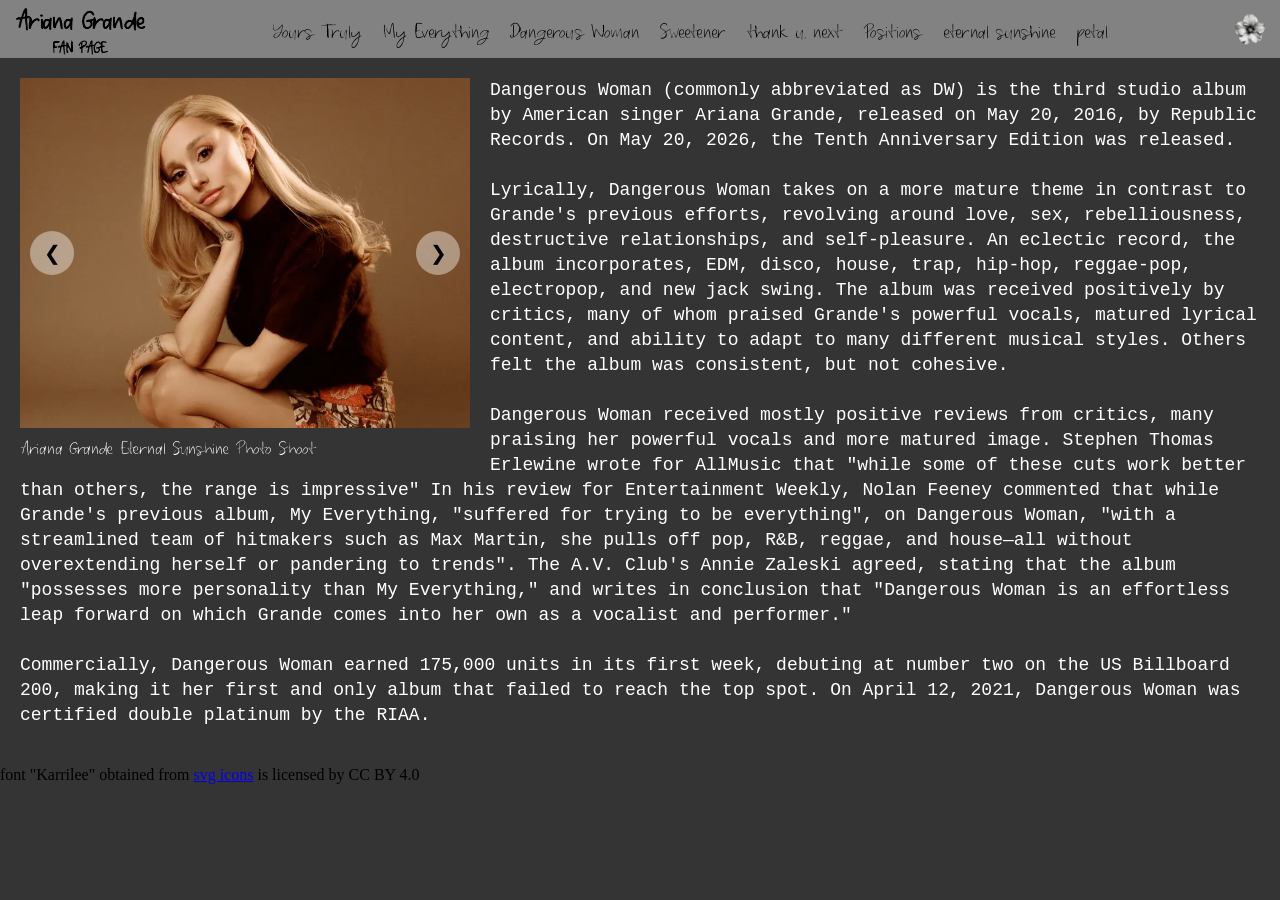
==== album_files/dangerous_woman.html @ 20d95f17 "first commit" ====
<!DOCTYPE html>
<html lang="en">
<head>
   <meta charset="UTF-8">
   <title>Ariana Grande FanPage</title>
   <link rel="stylesheet" href="../style.css">
   <script src="../script.js" defer></script>
</head>
<body>
    <nav id="navigation_bar">
        <!--LEFT PART OF NAV BAR-->
        <div id="left_bar_items">
            <h2 style="line-height: 0.8;">
                <a class="sound" id="temp_logo" href="../index.html">Ariana Grande<br>
                    <span style="font-size: 60%;">FAN PAGE</span>
                </a>
            </h2>
        </div>

        <!--RIGHT PART OF NAV BAR-->
        <div class="open" id="right_bar_items">
            <a href="yours_truly.html" class="nav_album sound" id="nav_yours_truly">Yours Truly</a>
            <a href="my_everything.html" class="nav_album sound" id="nav_my_everything">My Everything</a>
            <a href="dangerous_woman.html" class="nav_album sound" id="nav_dangerous_woman">Dangerous Woman</a>
            <a href="sweetener.html" class="nav_album sound" id="nav_sweetener">Sweetener</a>
            <a href="tyn.html" class="nav_album sound" id="nav_tyn">thank u, next</a>
            <a href="positions.html" class="nav_album sound" id="nav_positions">Positions</a>
            <a href="eternal_sunshine.html" class="nav_album sound" id="nav_eternal_sunshine">eternal sunshine</a>
            <a href="petal.html" class="nav_album sound" id="nav_petal">petal</a>
        </div>
        <button class="sound" id="flower_btn"><img src="../images/menu_flower.png" style="width: 40px;"></button>
    </nav>

    <div class="main_page">
        <div id="main_img_carousel">
            <div id="main_img_holder">
                <img class="active" src="../images/Ariana_Grande_Main_Image1.webp">
                <img src="../images/Ariana_Grande_Main_Image2.jpg">
                <img src="../images/Ariana_Grande_Main_Image3.jpg">
                
                <div id="main_img_controls">
                    <button class="sound" id="main_prevBtn">&#10094;</button>
                    <button class="sound" id="main_nextBtn">&#10095;</button>
                </div>

                <figcaption class="caption active" id="carousel-1" style="font-size: 120%;">
                    Ariana Grande Eternal Sunshine Photo Shoot
                </figcaption>
                <figcaption class="caption" id="carousel-1" style="font-size: 120%;">
                    Ariana Grande in the Grammys 2024
                </figcaption>
                <figcaption class="caption" id="carousel-1" style="font-size: 120%;">
                    Ariana Grande on the Voice
                </figcaption>
            </div>
        </div>


        <p>Dangerous Woman (commonly abbreviated as DW) is the third studio album by American singer Ariana Grande, released on May 20, 2016, by Republic Records. On May 20, 2026, the Tenth Anniversary Edition was released.</p>
        <br>
        <p>Lyrically, Dangerous Woman takes on a more mature theme in contrast to Grande's previous efforts, revolving around love, sex, rebelliousness, destructive relationships, and self-pleasure. An eclectic record, the album incorporates, EDM, disco, house, trap, hip-hop, reggae-pop, electropop, and new jack swing. The album was received positively by critics, many of whom praised Grande's powerful vocals, matured lyrical content, and ability to adapt to many different musical styles. Others felt the album was consistent, but not cohesive.</p>
        <br>
        <p>Dangerous Woman received mostly positive reviews from critics, many praising her powerful vocals and more matured image. Stephen Thomas Erlewine wrote for AllMusic that "while some of these cuts work better than others, the range is impressive" In his review for Entertainment Weekly, Nolan Feeney commented that while Grande's previous album, My Everything, "suffered for trying to be everything", on Dangerous Woman, "with a streamlined team of hitmakers such as Max Martin, she pulls off pop, R&B, reggae, and house—all without overextending herself or pandering to trends". The A.V. Club's Annie Zaleski agreed, stating that the album "possesses more personality than My Everything," and writes in conclusion that "Dangerous Woman is an effortless leap forward on which Grande comes into her own as a vocalist and performer."</p>
        <br>
        <p>Commercially, Dangerous Woman earned 175,000 units in its first week, debuting at number two on the US Billboard 200, making it her first and only album that failed to reach the top spot. On April 12, 2021, Dangerous Woman was certified double platinum by the RIAA.</p>
    </div>

    <br>
    <div>font "Karrilee" obtained from <a href="https://www.onlinewebfonts.com/icon"> svg icons</a> is licensed by CC BY 4.0</div>
</body>
</html>
---- style.css ----
* {
   margin: 0;
   box-sizing: border-box;
}

body {
   background-color: rgb(52, 52, 52);
}

@font-face {
   font-family: "Karrilee";
   src: url(fonts/Karrilee.ttf);
   font-weight: normal;
   font-size: normal;
}

/* NAVIGATION BAR */

.nav_album, #temp_logo{
   text-decoration: none;
   white-space: nowrap;
   color: rgb(0, 0, 0);
   display: inline-block;
   transition: transform 0.3s ease, text-shadow 0.3s ease;
}

   #nav_yours_truly:hover, #nav_my_everything:hover, #nav_dangerous_woman:hover, #nav_sweetener:hover, #nav_tyn:hover, #nav_positions:hover, #nav_eternal_sunshine:hover, #nav_petal:hover, #temp_logo:hover {
      color: white;
      transform: scale(1.15);
      text-shadow: 0px 0px 23px rgba(0, 0, 0, 0.85);
   }

   #flower_btn {
      padding: 0;
      background: none;
      border: none;
      outline: none;
      box-shadow: none;
      margin-top: 4px;
      transition: transform 0.5s ease;
   }

   #flower_btn img {
      background-color: transparent;
      transition: transform 0.3s ease;
   }
   
      #flower_btn img:hover {
         background-color: transparent;
         transform: scale(1.25);
      }

#right_bar_items {
   opacity: 0;
   max-width: 0;
   font-family: "Karrilee", sans-serif;
   font-size: 23px;
   display: flex;
   justify-content: space-around;
   align-items: center;
   gap: 20px;

   pointer-events: none;

   transition: max-width 0.6s ease-out, opacity 0.3s ease;
}

   #right_bar_items.open {
      max-width: 1000px;
      opacity: 1;
      pointer-events: auto;
   }

#left_bar_items {
   margin: 0;
   font-family: "Karrilee", sans-serif;
   font-size: 20px;
   display: flex;
   flex-direction: column;
   align-items: center;
   justify-content: center;
   text-align: center;
}

   #temp_logo {
      margin: 5px;
   }

#navigation_bar {
   background-color: rgb(130, 130, 130);
   padding-left: 10px;
   padding-right: 10px;
   display: flex;
   justify-content: space-between;
   align-items: center;

   transition: background-color 0.6s ease;
}

   #navigation_bar:has(#nav_yours_truly:hover) {
      background-color: rgb(45, 45, 45);
   }
   #navigation_bar:has(#nav_my_everything:hover) {
      background-color: rgb(82, 82, 82);
   }
   #navigation_bar:has(#nav_dangerous_woman:hover) {
      background-color: rgb(70, 70, 70);
   }
   #navigation_bar:has(#nav_sweetener:hover) {
      background-color: rgb(255, 245, 204);
   }
   #navigation_bar:has(#nav_tyn:hover) {
      background-color: rgb(195, 166, 200)
   }
   #navigation_bar:has(#nav_positions:hover) {
      background-color: rgb(193, 236, 213);
   }
   #navigation_bar:has(#nav_eternal_sunshine:hover) {
      background-color: rgb(115, 74, 44);
   }
   #navigation_bar:has(#nav_petal:hover) {
      background-color: rgb(41, 41, 41);
   }

/* NAVIGATION BAR */

/* MAIN PAGE */

.main_page {
   background-color: rgb(52, 52, 52);
   font-family: 'Courier New', Courier, monospace;
   font-size: 18px;
   line-height: 25px;
   color: white;
   padding: 20px;
}

.subheading {
   background-color: rgb(52, 52, 52);
   font-family: 'Karrilee', sans-serif;
   font-size: 50px;
}

#main_img_carousel {
   float: left;
   margin-right: 20px;
   margin-bottom: 50px;
}

.caption {
   display: none;
   font-family: 'Karrilee', sans-serif;
   font-size: 120%;
}

.page_caption {
   font-family: 'Karrilee', sans-serif;
   font-size: 120%;
}

.caption.active {
   display: block;
}

.right_side_images {
   float: right;
   width: 350px;
   height: 350px;
   margin-left: 20px;
   margin-top: 10px;
   margin-bottom: 50px;
}

   .right_side_images img, .left_side_images img {
      width: 100%;
      height: 100%;
      object-fit: cover;
      object-position: center 20%;
   }

.left_side_images {
   float: left;
   width: 350px;
   height: 350px;
   margin-right: 20px;
   margin-top: 10px;
   margin-bottom: 60px;
}

#main_img_holder {
   position: relative;
   width: 450px;
   height: 350px;
}

#album_cover {
   position: relative;
   width: 400px;
   height: 400px;
}

#main_img_holder img, #album_cover img {
   display: none;
   width: 100%;
   height: 100%;
   object-fit: cover;
   margin-bottom: 5px;
} 

#main_img_holder img.active, #album_cover img.active {
   display: block;
}

#main_img_controls button, #album_cover button {
   position: absolute;
   top: 50%;
   transform: translateY(-50%); 

   width: 44px;
   height: 44px;
   font-size: 20px;

   background-color: rgba(255, 255, 255, 0.4);
   color: rgb(0, 0, 0);
   border: none;
   border-radius: 50%;
}

#main_prevBtn {
   left: 10px; 
   transition: transform 0.3s ease;
}

#main_nextBtn {
   right: 10px; 
   transition: transform 0.3s ease;
}

#main_prevBtn:hover, #main_nextBtn:hover {
   transform: translateY(-50%) scale(1.2);
}


figcaption {
   transition: transform 0.3s ease;
}

   figcaption:hover {
      transform: scale(1.1) translateX(10px);
   }
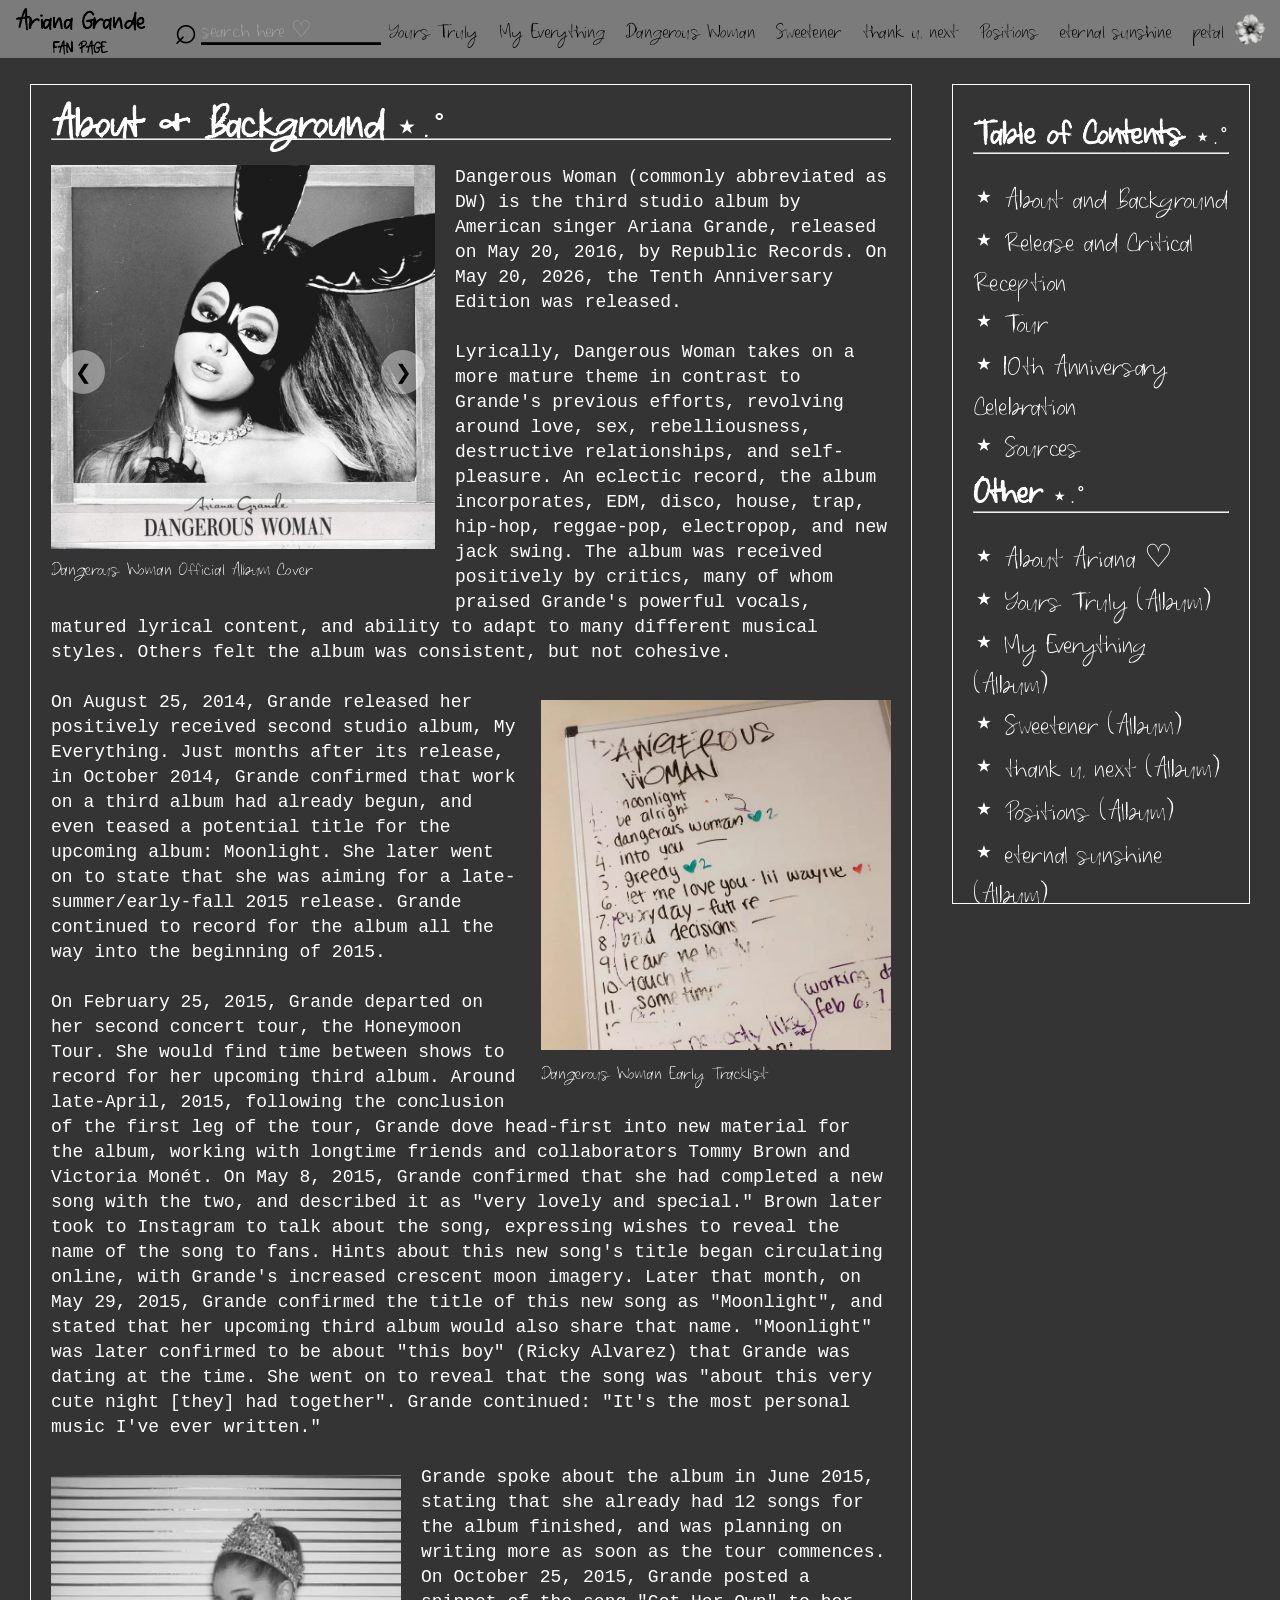
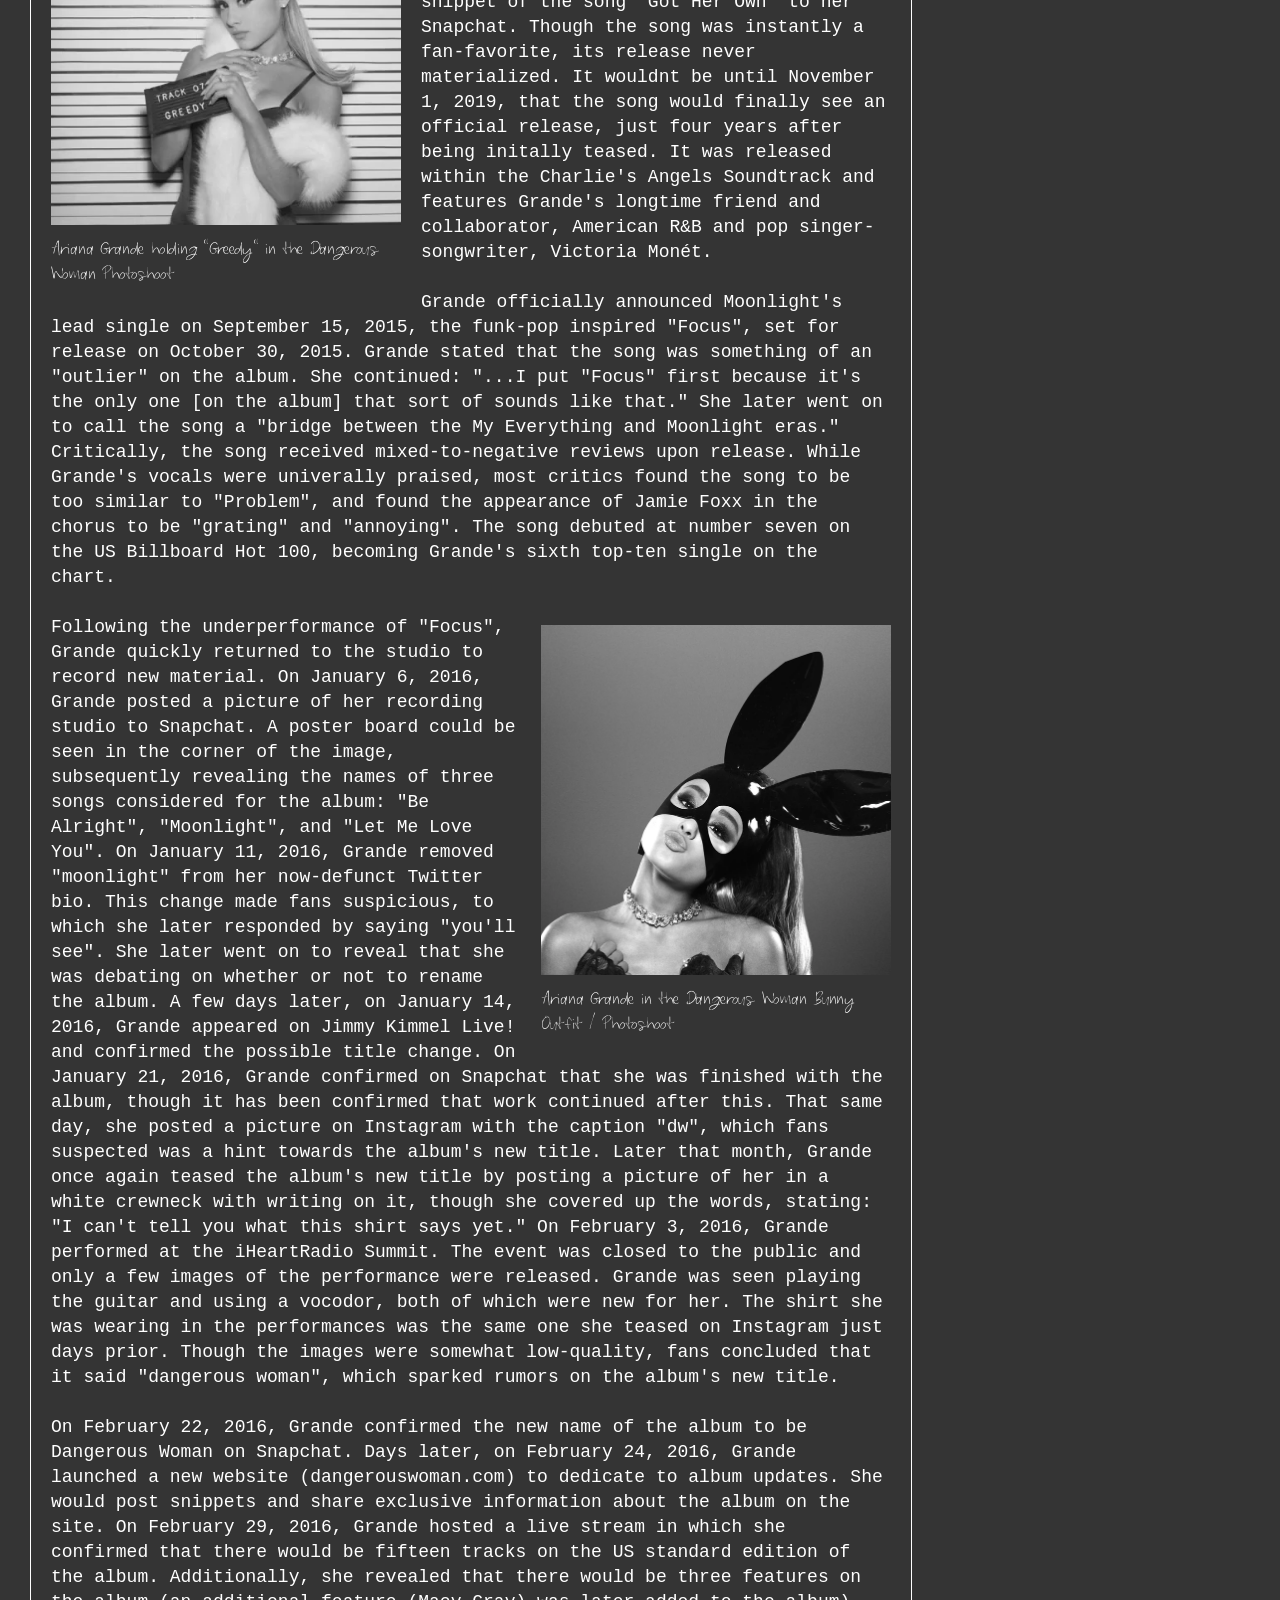
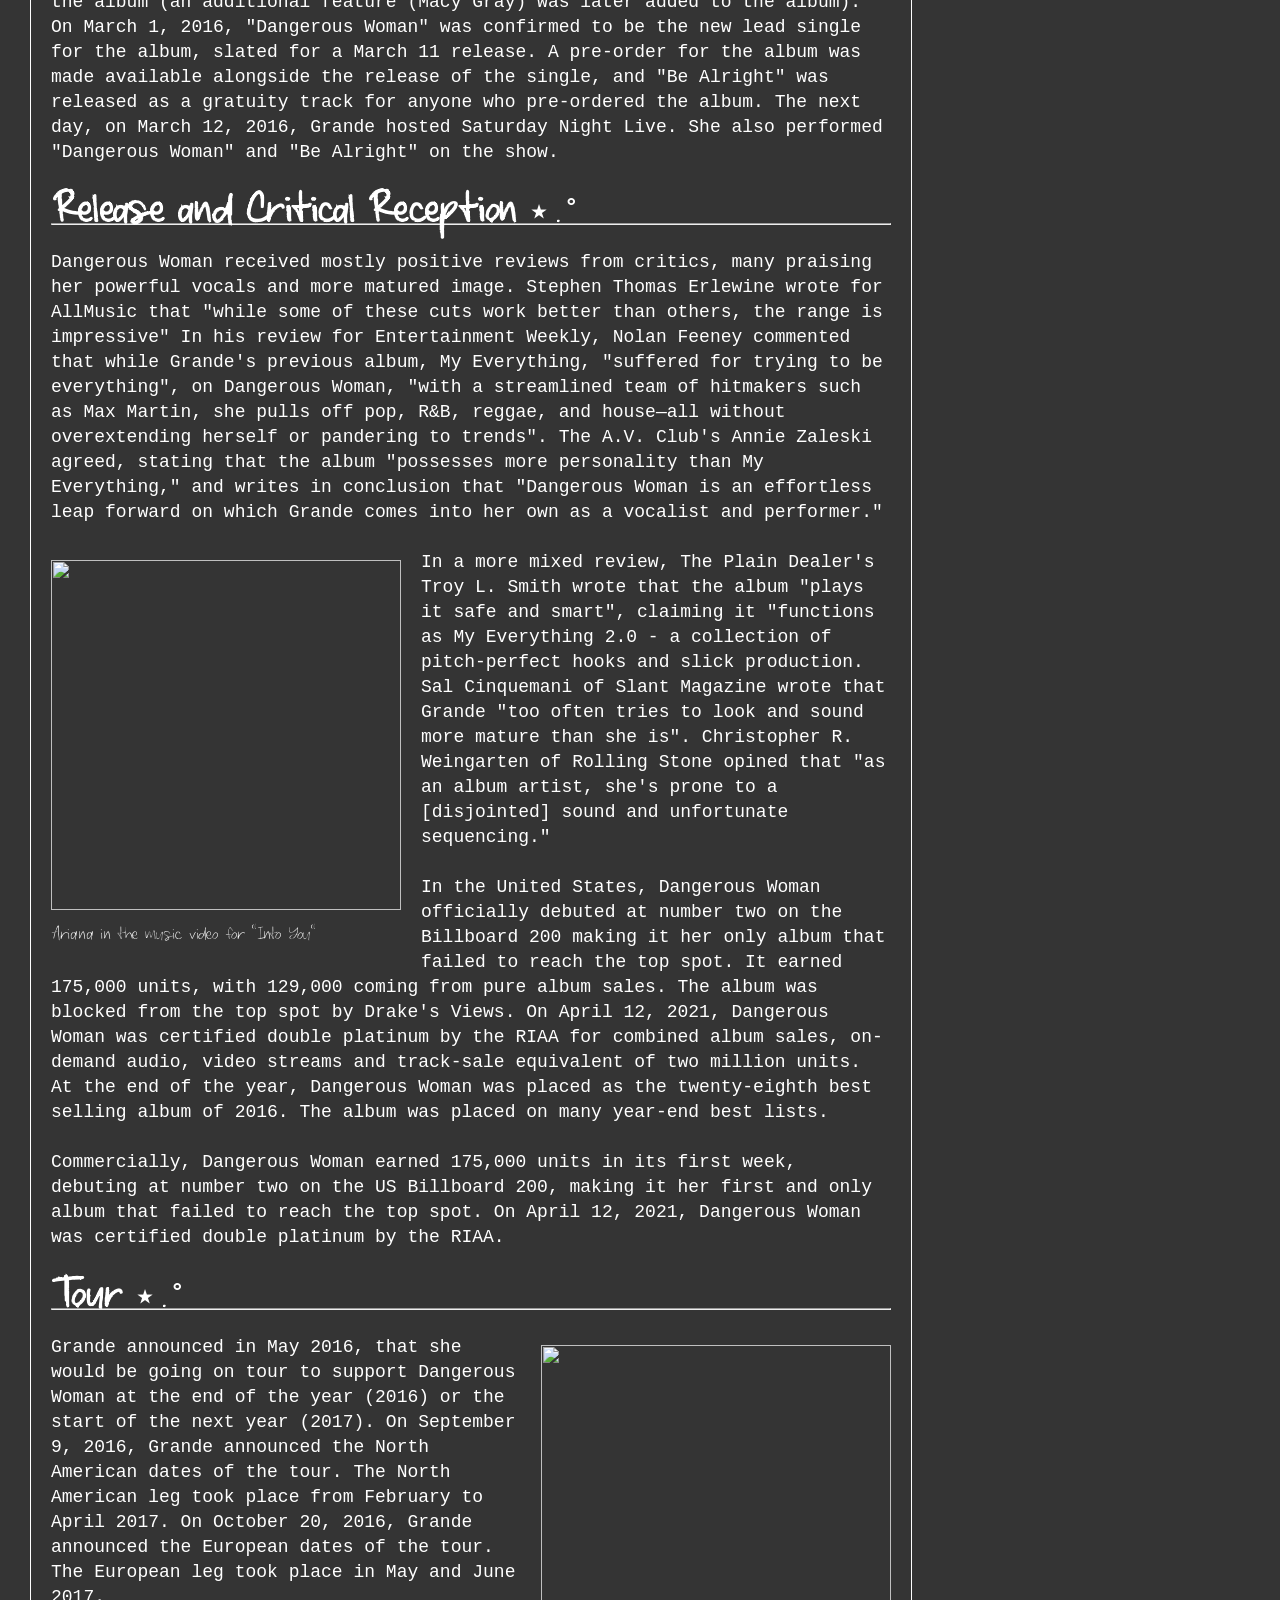
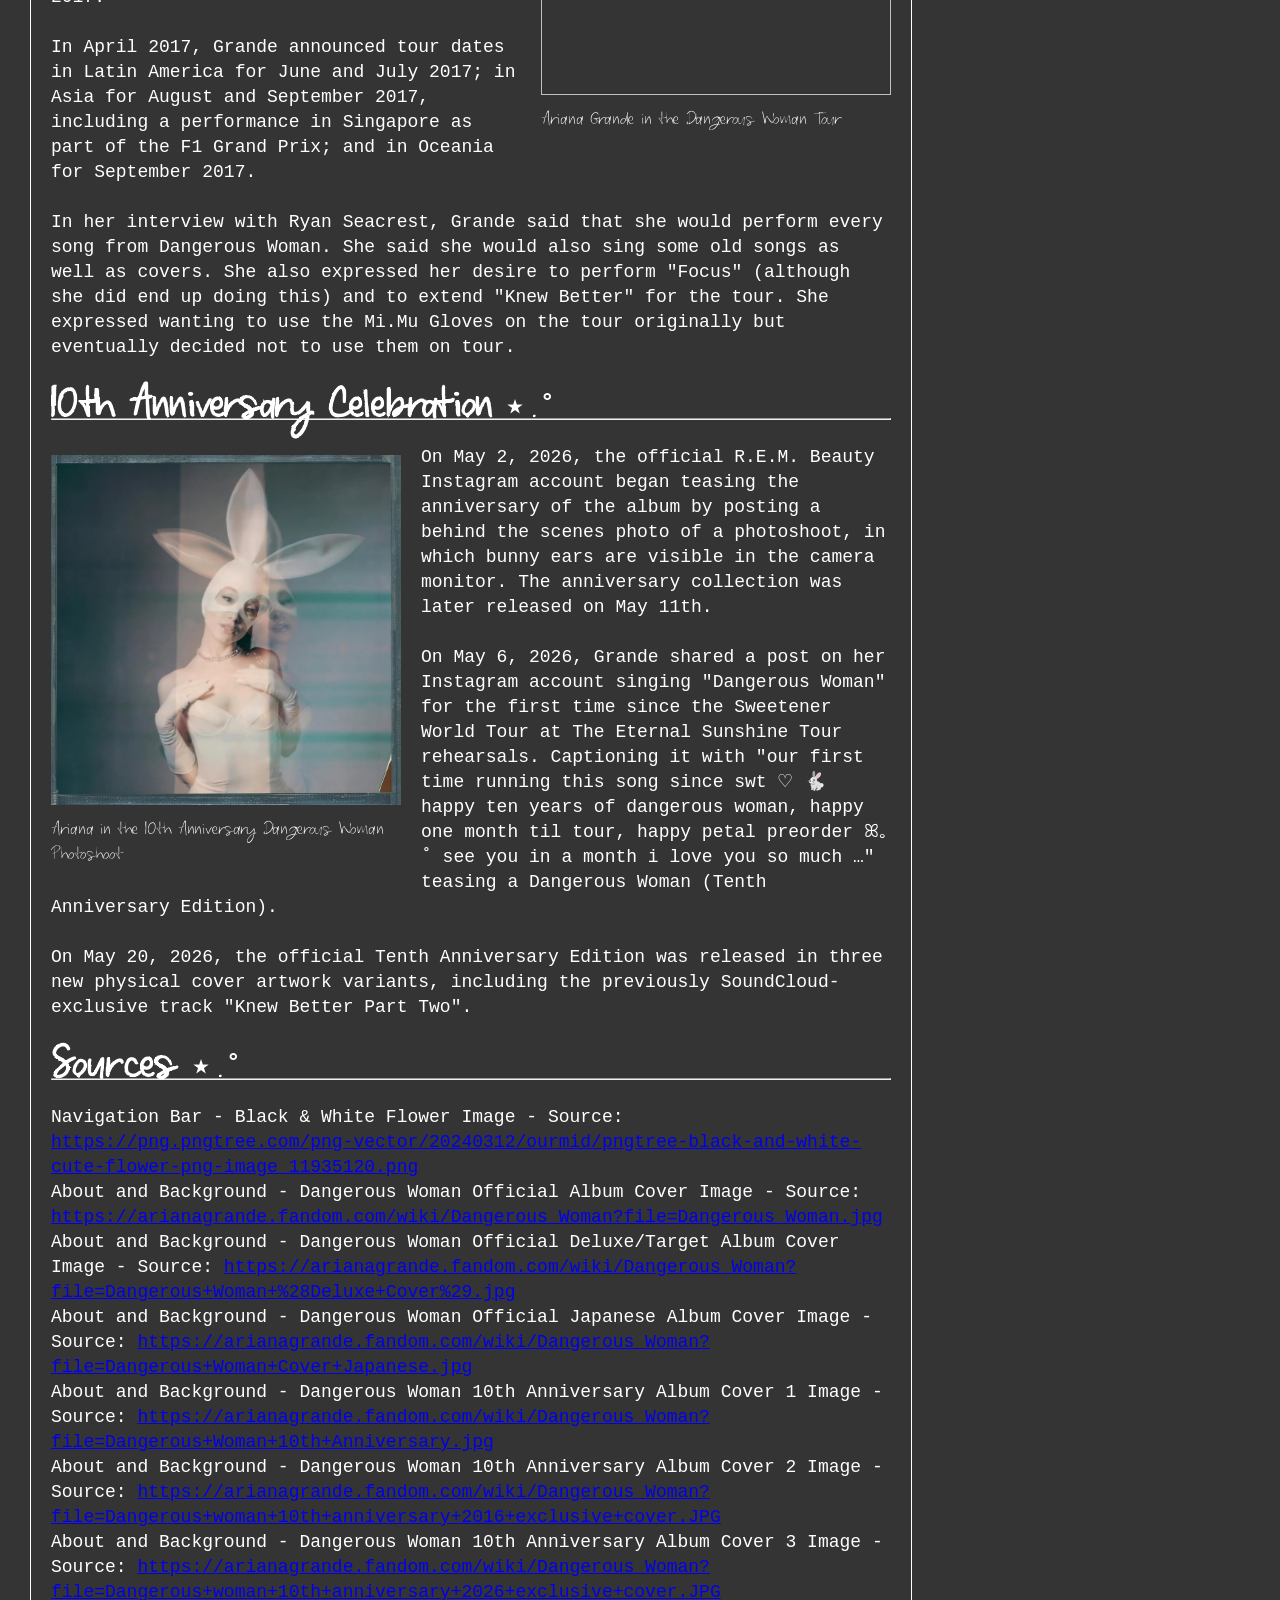
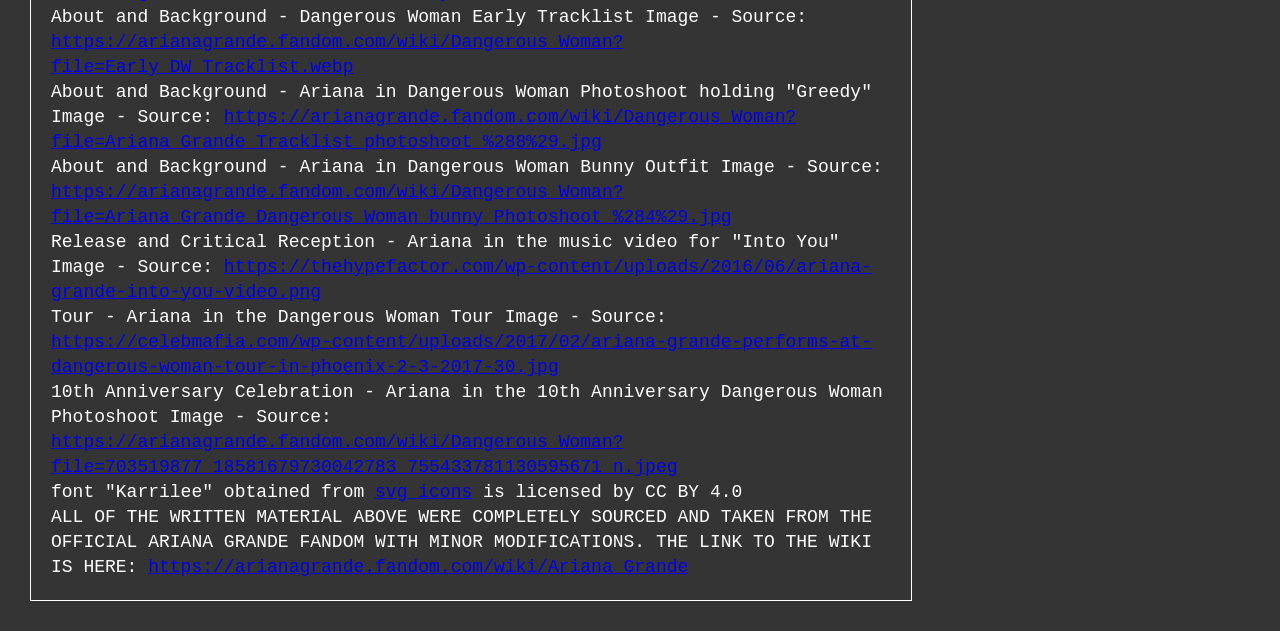
==== commit befee515: "major updatesgit add . added new content and song json" ====
--- a/album_files/dangerous_woman.html
+++ b/album_files/dangerous_woman.html
@@ -9,12 +9,19 @@
 <body>
     <nav id="navigation_bar">
         <!--LEFT PART OF NAV BAR-->
-        <div id="left_bar_items">
-            <h2 style="line-height: 0.8;">
-                <a class="sound" id="temp_logo" href="../index.html">Ariana Grande<br>
-                    <span style="font-size: 60%;">FAN PAGE</span>
-                </a>
-            </h2>
+        <div id="left_container">
+            <div id="left_bar_items">
+                <h2 style="line-height: 0.8;">
+                    <a class="sound" id="temp_logo" href="index.html">Ariana Grande<br>
+                        <span style="font-size: 60%;">FAN PAGE</span>
+                    </a>
+                </h2>
+            </div>
+            <form id="search">
+                <span style="font-size: 40px;">⌕</span>
+                <input id="search_input" type="text" placeholder="search here ♡">
+                <div id="suggestion_box"> </div>
+            </form>
         </div>
 
         <!--RIGHT PART OF NAV BAR-->
@@ -31,41 +38,202 @@
         <button class="sound" id="flower_btn"><img src="../images/menu_flower.png" style="width: 40px;"></button>
     </nav>
 
-    <div class="main_page">
-        <div id="main_img_carousel">
-            <div id="main_img_holder">
-                <img class="active" src="../images/Ariana_Grande_Main_Image1.webp">
-                <img src="../images/Ariana_Grande_Main_Image2.jpg">
-                <img src="../images/Ariana_Grande_Main_Image3.jpg">
-                
-                <div id="main_img_controls">
-                    <button class="sound" id="main_prevBtn">&#10094;</button>
-                    <button class="sound" id="main_nextBtn">&#10095;</button>
+    <br>
+    <br>
+    <br>
+    <div class="full_page">
+        <div class="main_page">
+            <h2 id="about_background" class="subheading">About & Background <span style="font-size: 30px;">⋆ . ˚</span></h2>
+            <hr>
+            <br>
+            <div id="main_img_carousel">
+                <div id="album_cover">
+                    <img class="active" src="../images/dw_album_cover.webp">
+                    <img src="../images/dw_deluxe_album.webp">
+                    <img src="../images/dw_japanese_album.webp">
+                    <img src="../images/dw_10th_anni_1.webp">
+                    <img src="../images/dw_10th_anni_2.webp">
+                    <img src="../images/dw_10th_anni_3.webp">
+                    
+                    <div id="main_img_controls">
+                        <button class="sound" id="main_prevBtn">&#10094;</button>
+                        <button class="sound" id="main_nextBtn">&#10095;</button>
+                    </div>
+
+                    <figcaption class="caption active" style="font-size: 120%;">
+                        Dangerous Woman Official Album Cover
+                    </figcaption>
+                    <figcaption class="caption" style="font-size: 120%;">
+                        Dangerous Woman Official Deluxe/Target Album Cover
+                    </figcaption>
+                    <figcaption class="caption" style="font-size: 120%;">
+                        Dangerous Woman Official Japanese Album Cover
+                    </figcaption>
+                    <figcaption class="caption" style="font-size: 120%;">
+                        Dangerous Woman 10th Anniversary Album Cover 1
+                    </figcaption>
+                    <figcaption class="caption" style="font-size: 120%;">
+                        Dangerous Woman 10th Anniversary Album Cover 2
+                    </figcaption>
+                    <figcaption class="caption" style="font-size: 120%;">
+                        Dangerous Woman 10th Anniversary Album Cover 3
+                    </figcaption>
                 </div>
-
-                <figcaption class="caption active" id="carousel-1" style="font-size: 120%;">
-                    Ariana Grande Eternal Sunshine Photo Shoot
-                </figcaption>
-                <figcaption class="caption" id="carousel-1" style="font-size: 120%;">
-                    Ariana Grande in the Grammys 2024
-                </figcaption>
-                <figcaption class="caption" id="carousel-1" style="font-size: 120%;">
-                    Ariana Grande on the Voice
-                </figcaption>
             </div>
-        </div>
-
-
-        <p>Dangerous Woman (commonly abbreviated as DW) is the third studio album by American singer Ariana Grande, released on May 20, 2016, by Republic Records. On May 20, 2026, the Tenth Anniversary Edition was released.</p>
-        <br>
-        <p>Lyrically, Dangerous Woman takes on a more mature theme in contrast to Grande's previous efforts, revolving around love, sex, rebelliousness, destructive relationships, and self-pleasure. An eclectic record, the album incorporates, EDM, disco, house, trap, hip-hop, reggae-pop, electropop, and new jack swing. The album was received positively by critics, many of whom praised Grande's powerful vocals, matured lyrical content, and ability to adapt to many different musical styles. Others felt the album was consistent, but not cohesive.</p>
-        <br>
-        <p>Dangerous Woman received mostly positive reviews from critics, many praising her powerful vocals and more matured image. Stephen Thomas Erlewine wrote for AllMusic that "while some of these cuts work better than others, the range is impressive" In his review for Entertainment Weekly, Nolan Feeney commented that while Grande's previous album, My Everything, "suffered for trying to be everything", on Dangerous Woman, "with a streamlined team of hitmakers such as Max Martin, she pulls off pop, R&B, reggae, and house—all without overextending herself or pandering to trends". The A.V. Club's Annie Zaleski agreed, stating that the album "possesses more personality than My Everything," and writes in conclusion that "Dangerous Woman is an effortless leap forward on which Grande comes into her own as a vocalist and performer."</p>
-        <br>
-        <p>Commercially, Dangerous Woman earned 175,000 units in its first week, debuting at number two on the US Billboard 200, making it her first and only album that failed to reach the top spot. On April 12, 2021, Dangerous Woman was certified double platinum by the RIAA.</p>
+            <p>Dangerous Woman (commonly abbreviated as DW) is the third studio album by American singer Ariana Grande, released on May 20, 2016, by Republic Records. On May 20, 2026, the Tenth Anniversary Edition was released.</p>
+            <br>
+            <p>Lyrically, Dangerous Woman takes on a more mature theme in contrast to Grande's previous efforts, revolving around love, sex, rebelliousness, destructive relationships, and self-pleasure. An eclectic record, the album incorporates, EDM, disco, house, trap, hip-hop, reggae-pop, electropop, and new jack swing. The album was received positively by critics, many of whom praised Grande's powerful vocals, matured lyrical content, and ability to adapt to many different musical styles. Others felt the album was consistent, but not cohesive.</p>
+            <br>
+            <figure class="right_side_images">
+                <img src="../images/dw_early_tracklist.webp">
+                <figcaption class="page_caption">
+                    Dangerous Woman Early Tracklist
+                </figcaption>
+            </figure>
+            <p>On August 25, 2014, Grande released her positively received second studio album, My Everything. Just months after its release, in October 2014, Grande confirmed that work on a third album had already begun, and even teased a potential title for the upcoming album: Moonlight. She later went on to state that she was aiming for a late-summer/early-fall 2015 release. Grande continued to record for the album all the way into the beginning of 2015.</p>
+            <br>
+            <p>On February 25, 2015, Grande departed on her second concert tour, the Honeymoon Tour. She would find time between shows to record for her upcoming third album. Around late-April, 2015, following the conclusion of the first leg of the tour, Grande dove head-first into new material for the album, working with longtime friends and collaborators Tommy Brown and Victoria Monét. On May 8, 2015, Grande confirmed that she had completed a new song with the two, and described it as "very lovely and special." Brown later took to Instagram to talk about the song, expressing wishes to reveal the name of the song to fans. Hints about this new song's title began circulating online, with Grande's increased crescent moon imagery. Later that month, on May 29, 2015, Grande confirmed the title of this new song as "Moonlight", and stated that her upcoming third album would also share that name. "Moonlight" was later confirmed to be about "this boy" (Ricky Alvarez) that Grande was dating at the time. She went on to reveal that the song was "about this very cute night [they] had together". Grande continued: "It's the most personal music I've ever written."</p>
+            <br>
+            <figure class="left_side_images">
+                <img src="../images/dw_greedy_photoshoot.webp">
+                <figcaption class="page_caption">
+                    Ariana Grande holding "Greedy" in the Dangerous Woman Photoshoot
+                </figcaption>
+            </figure>
+            <p>Grande spoke about the album in June 2015, stating that she already had 12 songs for the album finished, and was planning on writing more as soon as the tour commences. On October 25, 2015, Grande posted a snippet of the song "Got Her Own" to her Snapchat. Though the song was instantly a fan-favorite, its release never materialized. It wouldnt be until November 1, 2019, that the song would finally see an official release, just four years after being initally teased. It was released within the Charlie's Angels Soundtrack and features Grande's longtime friend and collaborator, American R&B and pop singer-songwriter, Victoria Monét.</p>
+            <br>
+            <p>Grande officially announced Moonlight's lead single on September 15, 2015, the funk-pop inspired "Focus", set for release on October 30, 2015. Grande stated that the song was something of an "outlier" on the album. She continued: "...I put "Focus" first because it's the only one [on the album] that sort of sounds like that." She later went on to call the song a "bridge between the My Everything and Moonlight eras." Critically, the song received mixed-to-negative reviews upon release. While Grande's vocals were univerally praised, most critics found the song to be too similar to "Problem", and found the appearance of Jamie Foxx in the chorus to be "grating" and "annoying". The song debuted at number seven on the US Billboard Hot 100, becoming Grande's sixth top-ten single on the chart.</p>
+            <br>
+            <figure class="right_side_images">
+                <img src="../images/dw_outfit.webp">
+                <figcaption class="page_caption">
+                    Ariana Grande in the Dangerous Woman Bunny Outfit / Photoshoot
+                </figcaption>
+            </figure>
+            <p>Following the underperformance of "Focus", Grande quickly returned to the studio to record new material. On January 6, 2016, Grande posted a picture of her recording studio to Snapchat. A poster board could be seen in the corner of the image, subsequently revealing the names of three songs considered for the album: "Be Alright", "Moonlight", and "Let Me Love You". On January 11, 2016, Grande removed "moonlight" from her now-defunct Twitter bio. This change made fans suspicious, to which she later responded by saying "you'll see". She later went on to reveal that she was debating on whether or not to rename the album. A few days later, on January 14, 2016, Grande appeared on Jimmy Kimmel Live! and confirmed the possible title change. On January 21, 2016, Grande confirmed on Snapchat that she was finished with the album, though it has been confirmed that work continued after this. That same day, she posted a picture on Instagram with the caption "dw", which fans suspected was a hint towards the album's new title. Later that month, Grande once again teased the album's new title by posting a picture of her in a white crewneck with writing on it, though she covered up the words, stating: "I can't tell you what this shirt says yet." On February 3, 2016, Grande performed at the iHeartRadio Summit. The event was closed to the public and only a few images of the performance were released. Grande was seen playing the guitar and using a vocodor, both of which were new for her. The shirt she was wearing in the performances was the same one she teased on Instagram just days prior. Though the images were somewhat low-quality, fans concluded that it said "dangerous woman", which sparked rumors on the album's new title.</p>
+            <br>
+            <p>On February 22, 2016, Grande confirmed the new name of the album to be Dangerous Woman on Snapchat. Days later, on February 24, 2016, Grande launched a new website (dangerouswoman.com) to dedicate to album updates. She would post snippets and share exclusive information about the album on the site. On February 29, 2016, Grande hosted a live stream in which she confirmed that there would be fifteen tracks on the US standard edition of the album. Additionally, she revealed that there would be three features on the album (an additional feature (Macy Gray) was later added to the album). On March 1, 2016, "Dangerous Woman" was confirmed to be the new lead single for the album, slated for a March 11 release. A pre-order for the album was made available alongside the release of the single, and "Be Alright" was released as a gratuity track for anyone who pre-ordered the album. The next day, on March 12, 2016, Grande hosted Saturday Night Live. She also performed "Dangerous Woman" and "Be Alright" on the show.</p>
+            <br>
+            <h2 id="rel_recep" class="subheading">Release and Critical Reception <span style="font-size: 30px;">⋆ . ˚</span></h2>
+            <hr>
+            <br>
+            <p>Dangerous Woman received mostly positive reviews from critics, many praising her powerful vocals and more matured image. Stephen Thomas Erlewine wrote for AllMusic that "while some of these cuts work better than others, the range is impressive" In his review for Entertainment Weekly, Nolan Feeney commented that while Grande's previous album, My Everything, "suffered for trying to be everything", on Dangerous Woman, "with a streamlined team of hitmakers such as Max Martin, she pulls off pop, R&B, reggae, and house—all without overextending herself or pandering to trends". The A.V. Club's Annie Zaleski agreed, stating that the album "possesses more personality than My Everything," and writes in conclusion that "Dangerous Woman is an effortless leap forward on which Grande comes into her own as a vocalist and performer."</p>
+            <br>
+            <figure class="left_side_images">
+                <img src="https://thehypefactor.com/wp-content/uploads/2016/06/ariana-grande-into-you-video.png">
+                <figcaption class="page_caption">
+                    Ariana in the music video for "Into You"
+                </figcaption>
+            </figure>
+            <p>In a more mixed review, The Plain Dealer's Troy L. Smith wrote that the album "plays it safe and smart", claiming it "functions as My Everything 2.0 - a collection of pitch-perfect hooks and slick production. Sal Cinquemani of Slant Magazine wrote that Grande "too often tries to look and sound more mature than she is". Christopher R. Weingarten of Rolling Stone opined that "as an album artist, she's prone to a [disjointed] sound and unfortunate sequencing."</p>
+            <br>
+            <p>In the United States, Dangerous Woman officially debuted at number two on the Billboard 200 making it her only album that failed to reach the top spot. It earned 175,000 units, with 129,000 coming from pure album sales. The album was blocked from the top spot by Drake's Views. On April 12, 2021, Dangerous Woman was certified double platinum by the RIAA for combined album sales, on-demand audio, video streams and track-sale equivalent of two million units. At the end of the year, Dangerous Woman was placed as the twenty-eighth best selling album of 2016. The album was placed on many year-end best lists.</p>
+            <br>
+            <p>Commercially, Dangerous Woman earned 175,000 units in its first week, debuting at number two on the US Billboard 200, making it her first and only album that failed to reach the top spot. On April 12, 2021, Dangerous Woman was certified double platinum by the RIAA.</p>
+            <br>
+            <h2 id="tour" class="subheading">Tour <span style="font-size: 30px;">⋆ . ˚</span></h2>
+            <hr>
+            <br>
+            <figure class="right_side_images">
+                <img src="https://celebmafia.com/wp-content/uploads/2017/02/ariana-grande-performs-at-dangerous-woman-tour-in-phoenix-2-3-2017-30.jpg">
+                <figcaption class="page_caption">
+                    Ariana Grande in the Dangerous Woman Tour
+                </figcaption>
+            </figure>
+            <p>Grande announced in May 2016, that she would be going on tour to support Dangerous Woman at the end of the year (2016) or the start of the next year (2017). On September 9, 2016, Grande announced the North American dates of the tour. The North American leg took place from February to April 2017. On October 20, 2016, Grande announced the European dates of the tour. The European leg took place in May and June 2017.</p>
+            <br>
+            <p>In April 2017, Grande announced tour dates in Latin America for June and July 2017; in Asia for August and September 2017, including a performance in Singapore as part of the F1 Grand Prix; and in Oceania for September 2017.</p>
+            <br>
+            <p>In her interview with Ryan Seacrest, Grande said that she would perform every song from Dangerous Woman. She said she would also sing some old songs as well as covers. She also expressed her desire to perform "Focus" (although she did end up doing this) and to extend "Knew Better" for the tour. She expressed wanting to use the Mi.Mu Gloves on the tour originally but eventually decided not to use them on tour.</p>
+            <br>
+            <h2 id="anniversary" class="subheading">10th Anniversary Celebration <span style="font-size: 30px;">⋆ . ˚</span></h2>
+            <hr>
+            <br>
+            <figure class="left_side_images">
+                <img src="../images/dw_anni_photoshoot.webp">
+                <figcaption class="page_caption">
+                     Ariana in the 10th Anniversary Dangerous Woman Photoshoot
+                </figcaption>
+            </figure>
+            <p>On May 2, 2026, the official R.E.M. Beauty Instagram account began teasing the anniversary of the album by posting a behind the scenes photo of a photoshoot, in which bunny ears are visible in the camera monitor. The anniversary collection was later released on May 11th.</p>
+            <br>
+            <p>On May 6, 2026, Grande shared a post on her Instagram account singing "Dangerous Woman" for the first time since the Sweetener World Tour at The Eternal Sunshine Tour rehearsals. Captioning it with "our first time running this song since swt ♡ 🐇 happy ten years of dangerous woman, happy one month til tour, happy petal preorder ꕤ｡˚ see you in a month i love you so much …" teasing a Dangerous Woman (Tenth Anniversary Edition).</p>
+            <br>
+            <p>On May 20, 2026, the official Tenth Anniversary Edition was released in three new physical cover artwork variants, including the previously SoundCloud-exclusive track "Knew Better Part Two".</p>
+            <br>
+            <h2 id="sources" class="subheading">Sources <span style="font-size: 30px;">⋆ . ˚</span></h2>
+            <hr>
+            <br>
+            <p>Navigation Bar - Black & White Flower Image - Source: <a href="https://png.pngtree.com/png-vector/20240312/ourmid/pngtree-black-and-white-cute-flower-png-image_11935120.png" target="_blank" rel="noopener noreferrer">https://png.pngtree.com/png-vector/20240312/ourmid/pngtree-black-and-white-cute-flower-png-image_11935120.png</a></p>
+            <p>About and Background - Dangerous Woman Official Album Cover Image - Source: <a href="https://arianagrande.fandom.com/wiki/Dangerous_Woman?file=Dangerous_Woman.jpg" target="_blank" rel="noopener noreferrer">https://arianagrande.fandom.com/wiki/Dangerous_Woman?file=Dangerous_Woman.jpg</a></p>
+            <p>About and Background - Dangerous Woman Official Deluxe/Target Album Cover Image - Source: <a href="https://arianagrande.fandom.com/wiki/Dangerous_Woman?file=Dangerous+Woman+%28Deluxe+Cover%29.jpg" target="_blank" rel="noopener noreferrer">https://arianagrande.fandom.com/wiki/Dangerous_Woman?file=Dangerous+Woman+%28Deluxe+Cover%29.jpg</a></p>
+            <p>About and Background - Dangerous Woman Official Japanese Album Cover Image - Source: <a href="https://arianagrande.fandom.com/wiki/Dangerous_Woman?file=Dangerous+Woman+Cover+Japanese.jpg" target="_blank" rel="noopener noreferrer">https://arianagrande.fandom.com/wiki/Dangerous_Woman?file=Dangerous+Woman+Cover+Japanese.jpg</a></p>
+            <p>About and Background - Dangerous Woman 10th Anniversary Album Cover 1 Image - Source: <a href="https://arianagrande.fandom.com/wiki/Dangerous_Woman?file=Dangerous+Woman+10th+Anniversary.jpg" target="_blank" rel="noopener noreferrer">https://arianagrande.fandom.com/wiki/Dangerous_Woman?file=Dangerous+Woman+10th+Anniversary.jpg</a></p>
+            <p>About and Background - Dangerous Woman 10th Anniversary Album Cover 2 Image - Source: <a href="https://arianagrande.fandom.com/wiki/Dangerous_Woman?file=Dangerous+woman+10th+anniversary+2016+exclusive+cover.JPG" target="_blank" rel="noopener noreferrer">https://arianagrande.fandom.com/wiki/Dangerous_Woman?file=Dangerous+woman+10th+anniversary+2016+exclusive+cover.JPG</a></p>
+            <p>About and Background - Dangerous Woman 10th Anniversary Album Cover 3 Image - Source: <a href="https://arianagrande.fandom.com/wiki/Dangerous_Woman?file=Dangerous+woman+10th+anniversary+2026+exclusive+cover.JPG" target="_blank" rel="noopener noreferrer">https://arianagrande.fandom.com/wiki/Dangerous_Woman?file=Dangerous+woman+10th+anniversary+2026+exclusive+cover.JPG</a></p>
+            <p>About and Background - Dangerous Woman Early Tracklist Image - Source: <a href="https://arianagrande.fandom.com/wiki/Dangerous_Woman?file=Early_DW_Tracklist.webp" target="_blank" rel="noopener noreferrer">https://arianagrande.fandom.com/wiki/Dangerous_Woman?file=Early_DW_Tracklist.webp</a></p>
+            <p>About and Background - Ariana in Dangerous Woman Photoshoot holding "Greedy" Image - Source: <a href="https://arianagrande.fandom.com/wiki/Dangerous_Woman?file=Ariana_Grande_Tracklist_photoshoot_%288%29.jpg" target="_blank" rel="noopener noreferrer">https://arianagrande.fandom.com/wiki/Dangerous_Woman?file=Ariana_Grande_Tracklist_photoshoot_%288%29.jpg</a></p>
+            <p>About and Background - Ariana in Dangerous Woman Bunny Outfit Image - Source: <a href="https://arianagrande.fandom.com/wiki/Dangerous_Woman?file=Ariana_Grande_Dangerous_Woman_bunny_Photoshoot_%284%29.jpg" target="_blank" rel="noopener noreferrer">https://arianagrande.fandom.com/wiki/Dangerous_Woman?file=Ariana_Grande_Dangerous_Woman_bunny_Photoshoot_%284%29.jpg</a></p>
+            <p>Release and Critical Reception - Ariana in the music video for "Into You" Image - Source: <a href="https://thehypefactor.com/wp-content/uploads/2016/06/ariana-grande-into-you-video.png" target="_blank" rel="noopener noreferrer">https://thehypefactor.com/wp-content/uploads/2016/06/ariana-grande-into-you-video.png</a></p>
+            <p>Tour - Ariana in the Dangerous Woman Tour Image - Source: <a href="https://celebmafia.com/wp-content/uploads/2017/02/ariana-grande-performs-at-dangerous-woman-tour-in-phoenix-2-3-2017-30.jpg" target="_blank" rel="noopener noreferrer">https://celebmafia.com/wp-content/uploads/2017/02/ariana-grande-performs-at-dangerous-woman-tour-in-phoenix-2-3-2017-30.jpg</a></p>
+            <p>10th Anniversary Celebration - Ariana in the 10th Anniversary Dangerous Woman Photoshoot Image - Source: <a href="https://arianagrande.fandom.com/wiki/Dangerous_Woman?file=703519877_18581679730042783_755433781130595671_n.jpeg" target="_blank" rel="noopener noreferrer">https://arianagrande.fandom.com/wiki/Dangerous_Woman?file=703519877_18581679730042783_755433781130595671_n.jpeg</a></p>
+            <p>font "Karrilee" obtained from <a href="https://www.onlinewebfonts.com/icon"> svg icons</a> is licensed by CC BY 4.0</p>
+            <p>ALL OF THE WRITTEN MATERIAL ABOVE WERE COMPLETELY SOURCED AND TAKEN FROM THE OFFICIAL ARIANA GRANDE FANDOM WITH MINOR MODIFICATIONS. THE LINK TO THE WIKI IS HERE: <a href="https://arianagrande.fandom.com/wiki/Ariana_Grande">https://arianagrande.fandom.com/wiki/Ariana_Grande</a></p>
+        </div>
+        <div class="side_content">
+            <h2 class="toc_subheading">Table of Contents <span style="font-size: 20px;">⋆ . ˚</span></h2>
+            <hr>
+            <br>
+            <a class="sound" href="#about_background"><span style="font-size: 35px;">⋆ </span>About and Background</a>
+            <br>
+            <a class="sound" href="#rel_recep"><span style="font-size: 35px;">⋆ </span>Release and Critical Reception</a>
+            <br>
+            <a class="sound" href="#tour"><span style="font-size: 35px;">⋆ </span>Tour</a>
+            <br>
+            <a class="sound" href="#anniversary"><span style="font-size: 35px;">⋆ </span>10th Anniversary Celebration </a>
+            <br>
+            <a class="sound" href="#sources"><span style="font-size: 35px;">⋆ </span>Sources</a>
+            <br>
+            <h2 class="toc_subheading">Other <span style="font-size: 20px;">⋆ . ˚</span></h2>
+            <hr>
+            <br>
+            <a class="sound" href="index.html"><span style="font-size: 35px;">⋆ </span>About Ariana ♡</a>
+            <br>
+            <a class="sound" href="yours_truly.html"><span style="font-size: 35px;">⋆ </span>Yours Truly (Album)</a>
+            <br>
+            <a class="sound" href="my_everything.html"><span style="font-size: 35px;">⋆ </span>My Everything (Album)</a>
+            <br>
+            <a class="sound" href="sweetener.html"><span style="font-size: 35px;">⋆ </span>Sweetener (Album)</a>
+            <br>
+            <a class="sound" href="tyn.html"><span style="font-size: 35px;">⋆ </span>thank u, next (Album)</a>
+            <br>
+            <a class="sound" href="positions.html"><span style="font-size: 35px;">⋆ </span>Positions (Album)</a>
+            <br>
+            <a class="sound" href="eternal_sunshine.html"><span style="font-size: 35px;">⋆ </span>eternal sunshine (Album)</a>
+            <br>
+            <a class="sound" href="petal.html"><span style="font-size: 35px;">⋆ </span>petal (Album)</a>
+            <br>
+            <h2 class="toc_subheading">External Links <span style="font-size: 20px;">⋆ . ˚</span></h2>
+            <hr>
+            <br>
+            <a class="sound" href="https://www.arianagrande.com/" target="_blank"><span style="font-size: 35px;">⋆ </span>Official Ariana Grande Website</a>
+            <br>
+            <a class="sound" href="https://arianagrandefragrances.com/" target="_blank"><span style="font-size: 35px;">⋆ </span>Official Ariana Grande Fragrance Website</a>
+            <br>
+            <a class="sound" href="https://rembeauty.com/" target="_blank"><span style="font-size: 35px;">⋆ </span>R.E.M Beauty</a>
+            <br>
+            <a class="sound" href="http://facebook.com/arianagrande" target="_blank"><span style="font-size: 35px;">⋆ </span>Ariana Grande on Facebook</a>
+            <br>
+            <a class="sound" href="http://instagram.com/arianagrande" target="_blank"><span style="font-size: 35px;">⋆ </span>Ariana Grande on Instagram</a>
+            <br>
+            <a class="sound" href="http://tiktok.com/@arianagrande" target="_blank"><span style="font-size: 35px;">⋆ </span>Ariana Grande on TikTok</a>
+            <br>
+            <a class="sound" href="https://www.youtube.com/@ArianaGrande" target="_blank"><span style="font-size: 35px;">⋆ </span>Ariana Grande on YouTube</a>
+            <br>
+            <a class="sound" href="https://www.youtube.com/@ArianaGrandeVevo" target="_blank"><span style="font-size: 35px;">⋆ </span>Ariana Grande Vevo Channel</a>
+            <br>
+            <a class="sound" href="https://www.snapchat.com/add/moonlightbae" target="_blank"><span style="font-size: 35px;">⋆ </span>Ariana Grande on Snapchat</a>
+        </div>
     </div>
-
-    <br>
-    <div>font "Karrilee" obtained from <a href="https://www.onlinewebfonts.com/icon"> svg icons</a> is licensed by CC BY 4.0</div>
 </body>
 </html>
--- a/style.css
+++ b/style.css
@@ -1,6 +1,10 @@
 * {
    margin: 0;
    box-sizing: border-box;
+}
+
+html {
+   scroll-behavior: smooth;
 }
 
 body {
@@ -87,64 +91,156 @@
    }
 
 #navigation_bar {
-   background-color: rgb(130, 130, 130);
+   background-image: url(https://condorinsider.org/wp-content/uploads/2026/07/Screenshot-2026-07-01-1.47.43-PM.png);
+   background-color: rgba(193, 193, 193, 0.5);
+   background-blend-mode: overlay;
    padding-left: 10px;
    padding-right: 10px;
    display: flex;
    justify-content: space-between;
    align-items: center;
+   position: fixed;
+
+   width: 100%;
+   z-index: 1000;
 
    transition: background-color 0.6s ease;
 }
 
    #navigation_bar:has(#nav_yours_truly:hover) {
-      background-color: rgb(45, 45, 45);
+      background-image: url(https://lastfm.freetls.fastly.net/i/u/ar0/e48c8ea0e4f7b70d5f84bbc5b51be128.jpg);
+      background-color: rgba(155, 155, 155, 0.6);
    }
    #navigation_bar:has(#nav_my_everything:hover) {
-      background-color: rgb(82, 82, 82);
+      background-image: url(https://tse2.mm.bing.net/th/id/OIP.gfT72c31cdwJoK81QoG8EAHaHa?r=0&rs=1&pid=ImgDetMain&o=7&rm=3);
+      background-size: cover;
+      background-color: rgba(176, 154, 175, 0.6);
    }
    #navigation_bar:has(#nav_dangerous_woman:hover) {
-      background-color: rgb(70, 70, 70);
+      background-image: url(https://i1.sndcdn.com/artworks-000297482004-vsmyj5-t1080x1080.jpg);
+      background-color: rgba(238, 194, 194, 0.5);
    }
    #navigation_bar:has(#nav_sweetener:hover) {
-      background-color: rgb(255, 245, 204);
+      background-image: url(https://encolombia.com/wp-content/uploads/2018/10/sweetener-ariana-grande.jpg);
+      background-color: rgba(244, 235, 203, 0.5);
    }
    #navigation_bar:has(#nav_tyn:hover) {
-      background-color: rgb(195, 166, 200)
+      background-image: url(https://wallpaperaccess.com/full/6764899.jpg);
+      background-color: rgba(205, 175, 211, 0.5)
    }
    #navigation_bar:has(#nav_positions:hover) {
-      background-color: rgb(193, 236, 213);
+      background-image: url(https://wallpapersok.com/images/hd/ariana-grande-positions-album-cover-5grdglcte3tt1x7q.jpg);
+      background-color: rgba(212, 255, 232, 0.5);
    }
    #navigation_bar:has(#nav_eternal_sunshine:hover) {
-      background-color: rgb(115, 74, 44);
+      background-image: url(https://wallpaperaccess.com/full/15541474.jpg);
+      background-color: rgba(214, 171, 141, 0.5);
    }
    #navigation_bar:has(#nav_petal:hover) {
-      background-color: rgb(41, 41, 41);
-   }
+      background-color: rgba(134, 134, 134, 0.5);
+   }
+
+#search {
+   position: relative;
+   display: flex;
+   justify-content: flex-start;
+   align-items: center;
+   gap: 3px;
+}
+
+input {
+   background: transparent;
+   font-family: "Karrilee", sans-serif;
+   font-size: 23px;
+   color: white;
+   border: none;
+   border-bottom: 2px solid rgb(0, 0, 0, 0.8);
+   outline: none;
+   width: 180px;
+   padding: 0;
+   z-index: 11;
+}
+
+input::placeholder {
+   font-family: "Karrilee", sans-serif;
+   font-size: 23px;
+   color: rgb(255, 255, 255, 0.3);
+}
+
+#suggestion_box {
+    position: absolute;
+    width: 180px;
+    background-color: rgb(52, 52, 52);
+    border: 1px solid rgb(0, 0, 0);
+    z-index: 10;
+    top: calc(100% - 10px);
+    left: 27px;
+}
+
+#suggestion_box div {
+    padding: 8px;
+    color: rgb(255, 255, 255);
+    font-family: "Karrilee", sans-serif;
+    cursor: pointer;
+}
+
+#suggestion_box div:hover {
+    background-color: rgba(255, 255, 255, 0.15);
+}
+
+#left_container {
+   display: flex;
+   align-items: center;
+   justify-content: flex-start;
+   gap: 25px;
+}
 
 /* NAVIGATION BAR */
+
+
+
+
 
 /* MAIN PAGE */
 
 .main_page {
    background-color: rgb(52, 52, 52);
    font-family: 'Courier New', Courier, monospace;
-   font-size: 18px;
+   font-size: clamp(15px, 1.5vw, 18px);
    line-height: 25px;
    color: white;
    padding: 20px;
+   margin: 30px;
+   border: 1px solid rgb(255, 255, 255);
+   flex: 1;
+   min-width: 400px;
+   overflow-wrap: break-word;
+}
+
+.song_page {
+   display: flex;
+   justify-content: flex-start;
+   align-items: center;
+   gap: 50px
 }
 
 .subheading {
+   scroll-margin-top: 80px;
    background-color: rgb(52, 52, 52);
    font-family: 'Karrilee', sans-serif;
-   font-size: 50px;
+   font-size: clamp(42px, 4vw, 50px);
+}
+
+.toc_subheading {
+   background-color: rgb(52, 52, 52);
+   font-family: 'Karrilee', sans-serif;
+   font-size: clamp(35px, 4vw, 40px);
 }
 
 #main_img_carousel {
    float: left;
    margin-right: 20px;
-   margin-bottom: 50px;
+   margin-bottom: clamp(10px, 2vw, 20px);
 }
 
 .caption {
@@ -164,11 +260,11 @@
 
 .right_side_images {
    float: right;
-   width: 350px;
-   height: 350px;
+   width: clamp(180px, 30vw, 350px);
+   aspect-ratio: 1 / 1;
    margin-left: 20px;
    margin-top: 10px;
-   margin-bottom: 50px;
+   margin-bottom: clamp(5px, 2vw, 30px);
 }
 
    .right_side_images img, .left_side_images img {
@@ -180,23 +276,30 @@
 
 .left_side_images {
    float: left;
-   width: 350px;
-   height: 350px;
+   width: clamp(180px, 30vw, 350px);
+   aspect-ratio: 1 / 1;
    margin-right: 20px;
    margin-top: 10px;
-   margin-bottom: 60px;
+   margin-bottom: clamp(5px, 2vw, 30px);
 }
 
 #main_img_holder {
    position: relative;
-   width: 450px;
-   height: 350px;
-}
-
-#album_cover {
+   width: clamp(231px, 30vw, 450px);
+   aspect-ratio: 1 / 1;
+}
+
+#album_cover, #song_album_cover {
    position: relative;
-   width: 400px;
-   height: 400px;
+   width: clamp(300px, 30vw, 400px);
+   aspect-ratio: 1 / 1;
+}
+
+#song-cover {
+   width: 100%;
+   height: 100%;
+   object-fit: cover;
+   margin-bottom: 5px;
 }
 
 #main_img_holder img, #album_cover img {
@@ -228,12 +331,12 @@
 
 #main_prevBtn {
    left: 10px; 
-   transition: transform 0.3s ease;
+   transition: transform 0.2s ease;
 }
 
 #main_nextBtn {
    right: 10px; 
-   transition: transform 0.3s ease;
+   transition: transform 0.2s ease;
 }
 
 #main_prevBtn:hover, #main_nextBtn:hover {
@@ -247,4 +350,102 @@
 
    figcaption:hover {
       transform: scale(1.1) translateX(10px);
-   }+   }
+
+.full_page {
+   display: flex;
+   align-items: flex-start;
+}
+
+
+
+
+
+
+/* SIDE CONTENT */
+
+.side_content {
+   position: sticky;
+   top: 70px;
+   margin: 30px 30px 30px 10px;
+   font-family: "Karrilee", sans-serif;
+   padding: 20px;
+   color: white;
+   border: 1px solid rgb(255, 255, 255);
+
+   max-height: calc(100vh - 80px);
+   overflow-y: auto;
+}
+
+.side_content a {
+   text-decoration: none;
+   display: inline-block;
+   color: white;
+   font-size: clamp(28px, 2.5vw, 32px);
+   width: clamp(170px, 20vw, 300px);
+
+   transition: transform 0.35s ease;
+}
+
+   .side_content a:hover {
+      text-decoration: underline;
+      text-decoration-thickness: 2px;
+      transform: scale(1.07) translateX(10px);
+   }
+
+/* SIDE CONTENT */
+
+/* LYRICIAL CONTENT */
+.lyrical_content, .information, .source_content {
+   display: none;
+   font-size: 23px;
+   font-family: "Karrilee", sans-serif;
+   max-height: 80vh;
+   overflow-y: auto;
+}
+
+.video_content {
+   display: none;
+}
+
+.lyrical_content {
+   font-size: 28px;
+}
+
+.lyrical_content.show, .information.show, .source_content.show { 
+   display: block;
+}
+
+.inf {
+   font-weight: bold;
+   font-size: 28px;
+}
+
+#right {
+   display: flex;
+   justify-content: flex-end;
+   align-items: center;
+   gap: 120px;
+}
+
+#song-container {
+   display: flex;
+   align-items: center;
+   justify-content: space-between;
+}
+
+.song-button {
+   font-family: "Karrilee", sans-serif;
+   font-size: clamp(42px, 4vw, 50px);
+   font-weight: bold;
+   background: transparent;
+   border: none;
+   color: white;
+   text-decoration: none;
+   transition: transform 0.3s ease;
+}
+
+
+.song-button:hover {
+   transform: scale(1.3);
+}
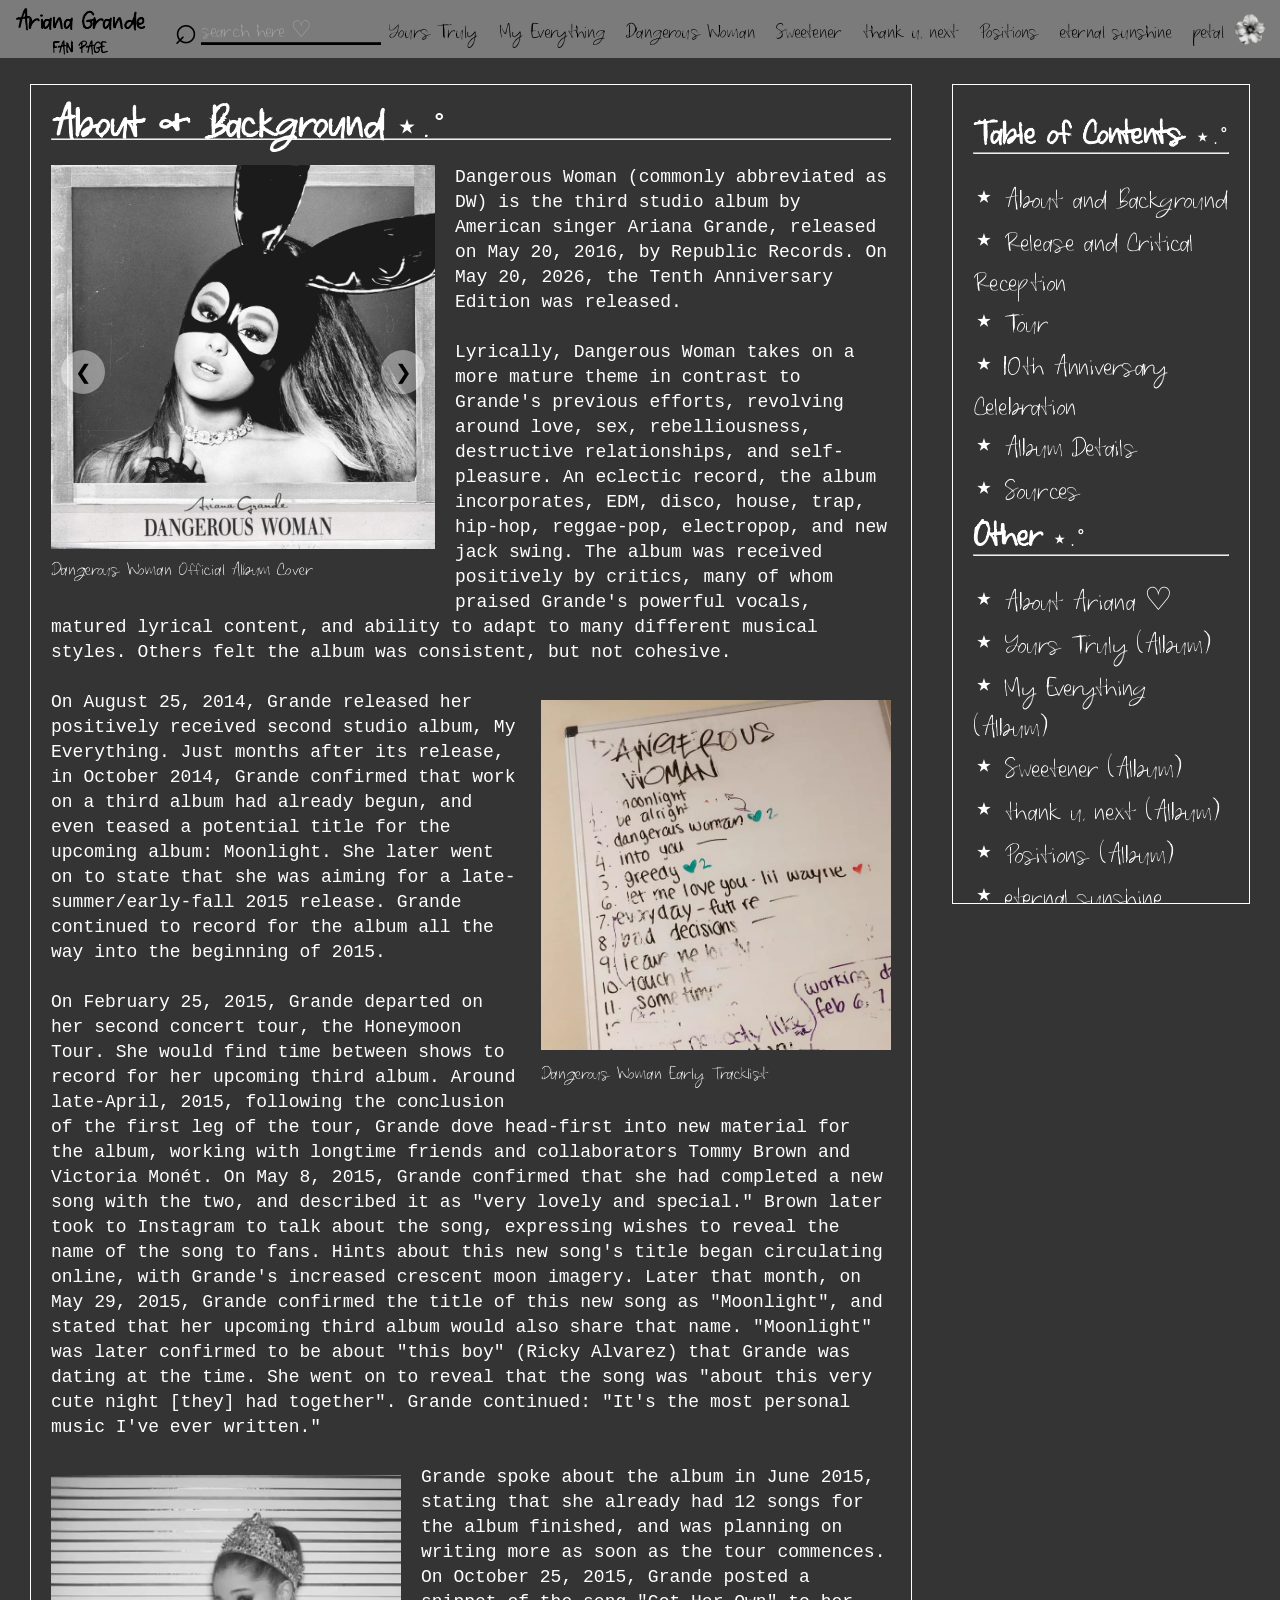
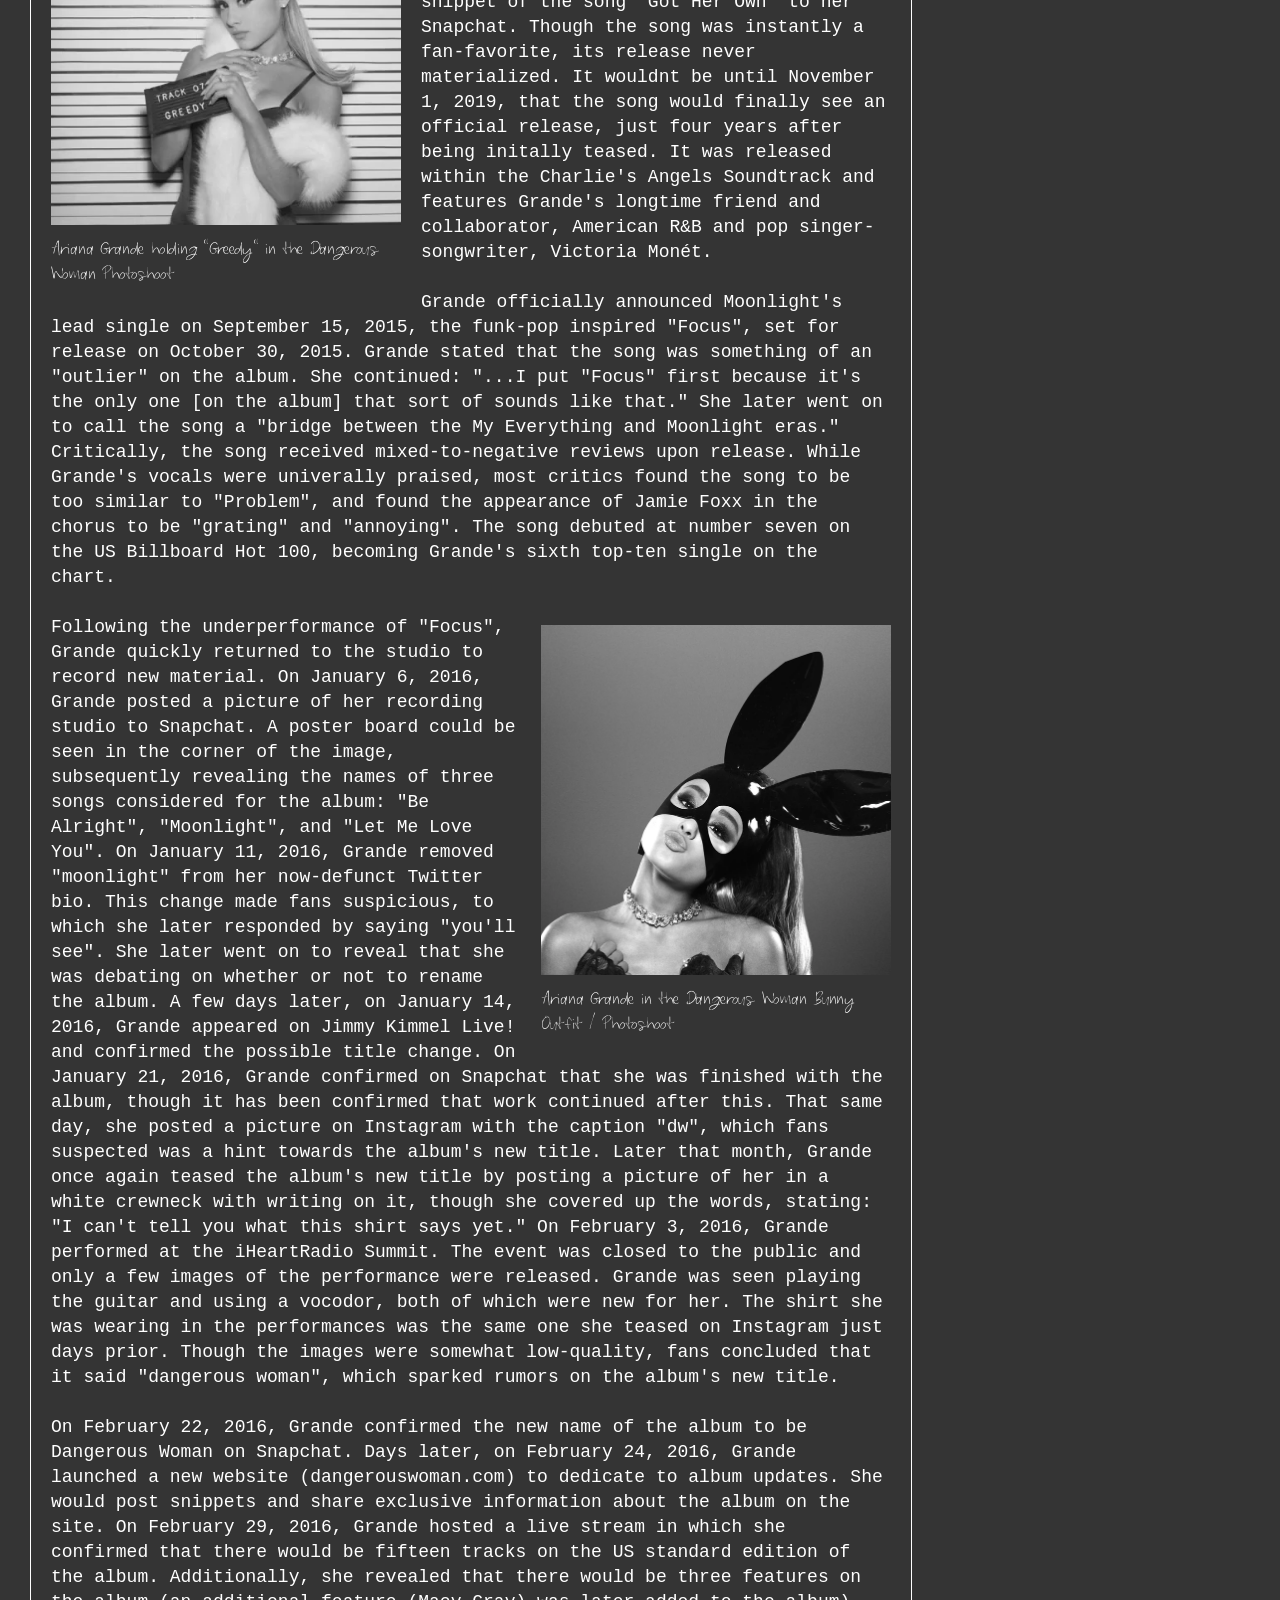
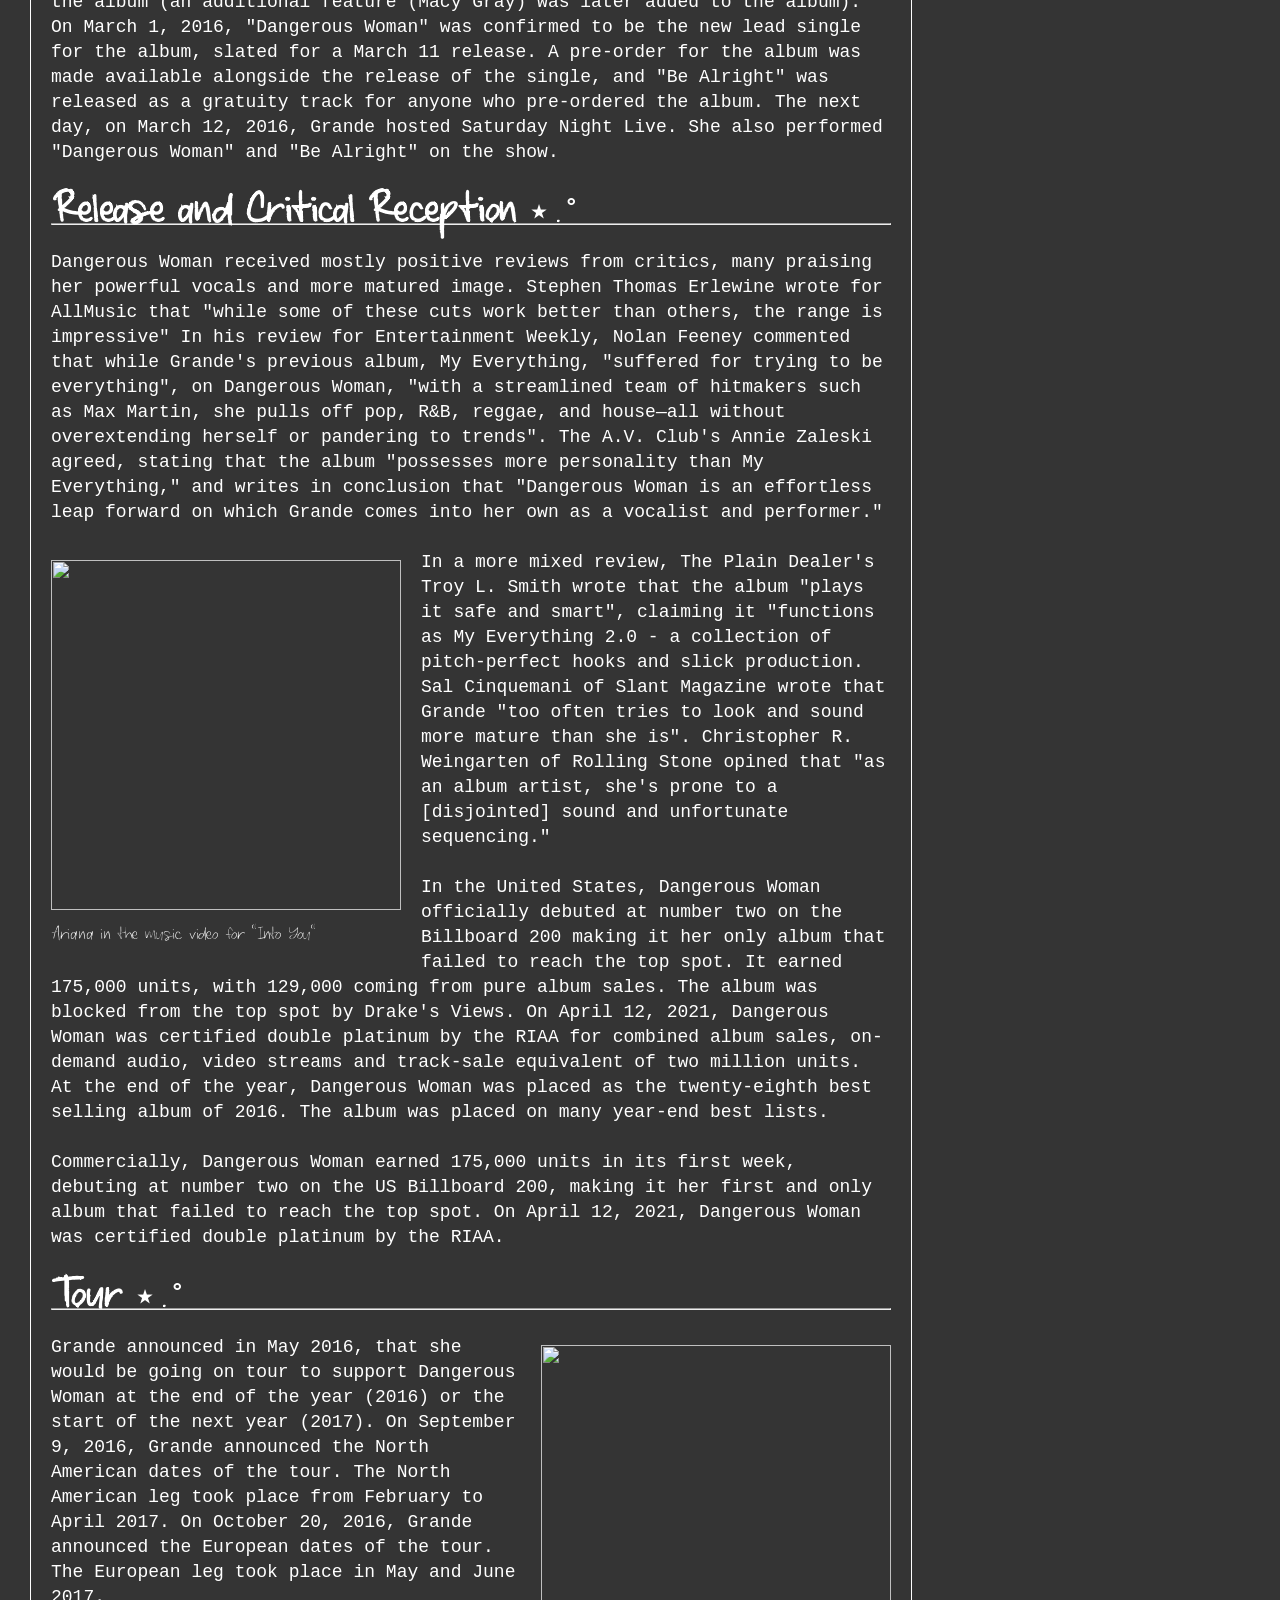
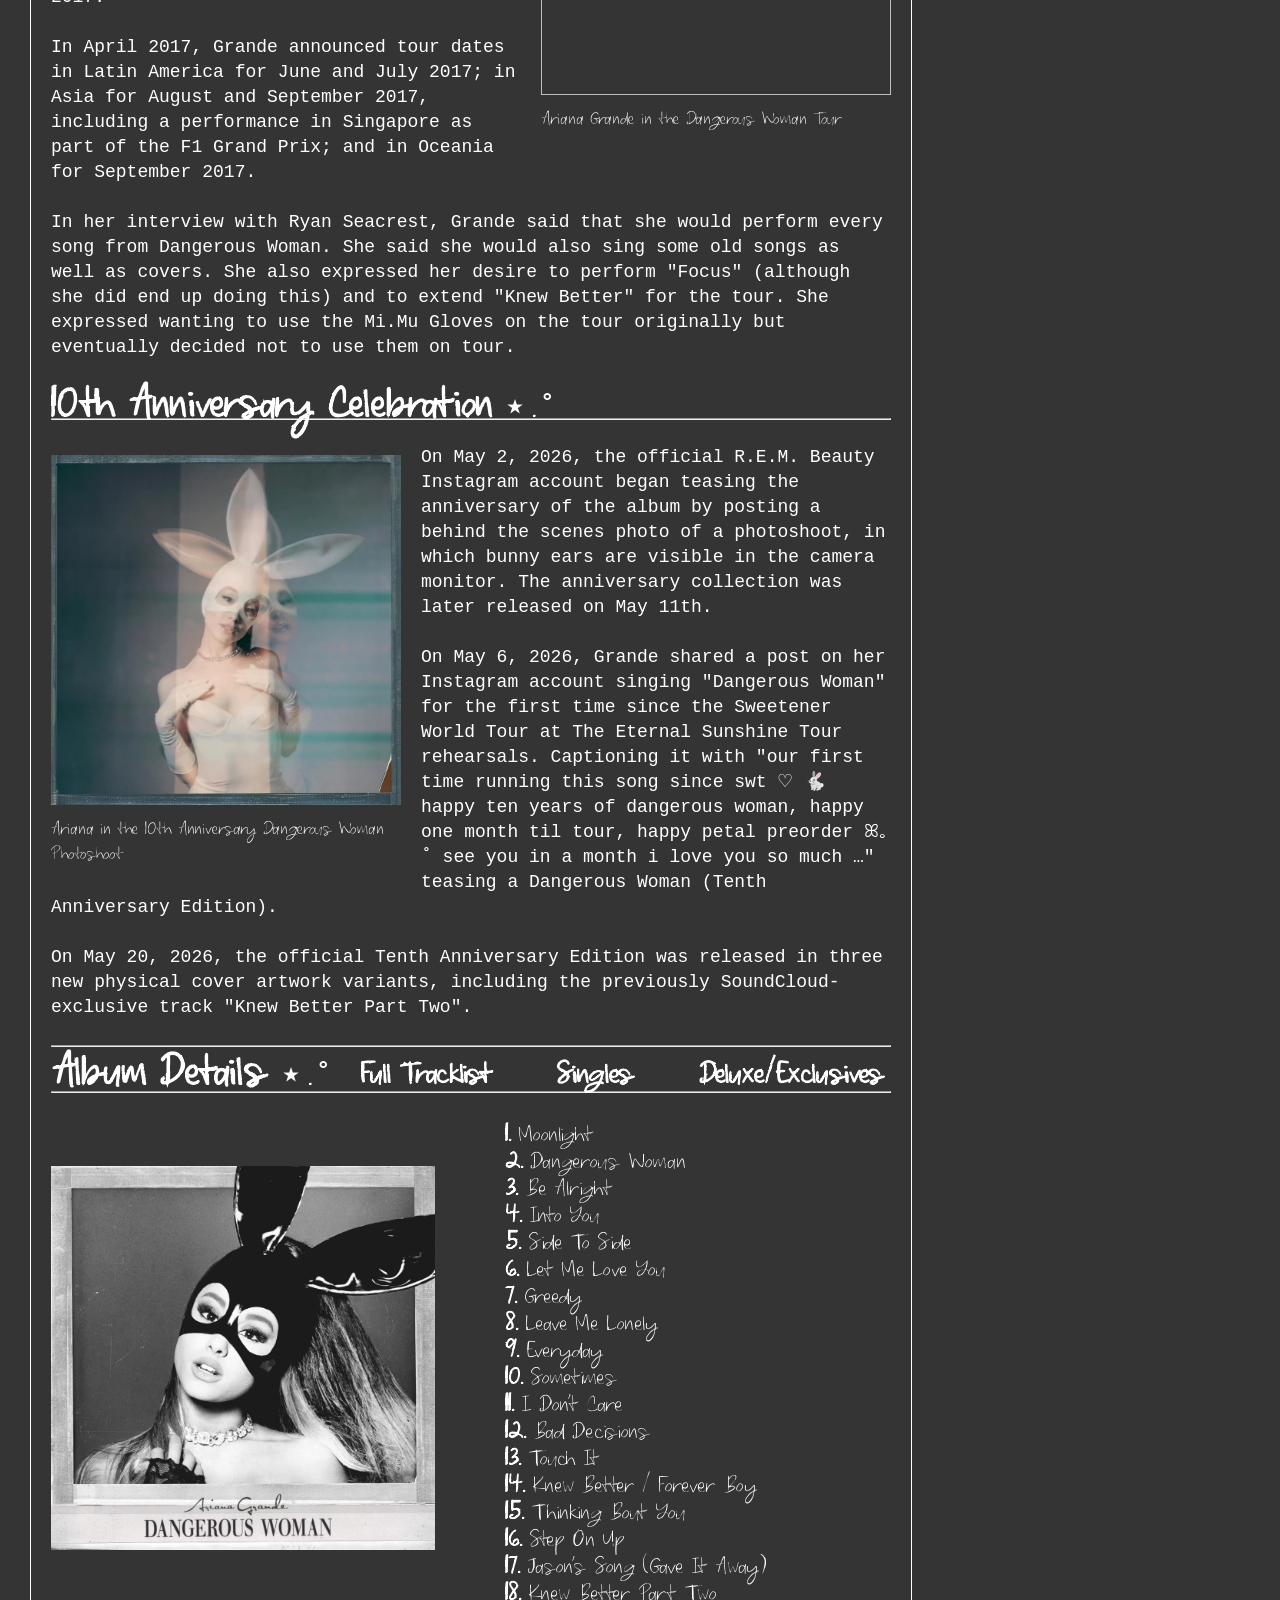
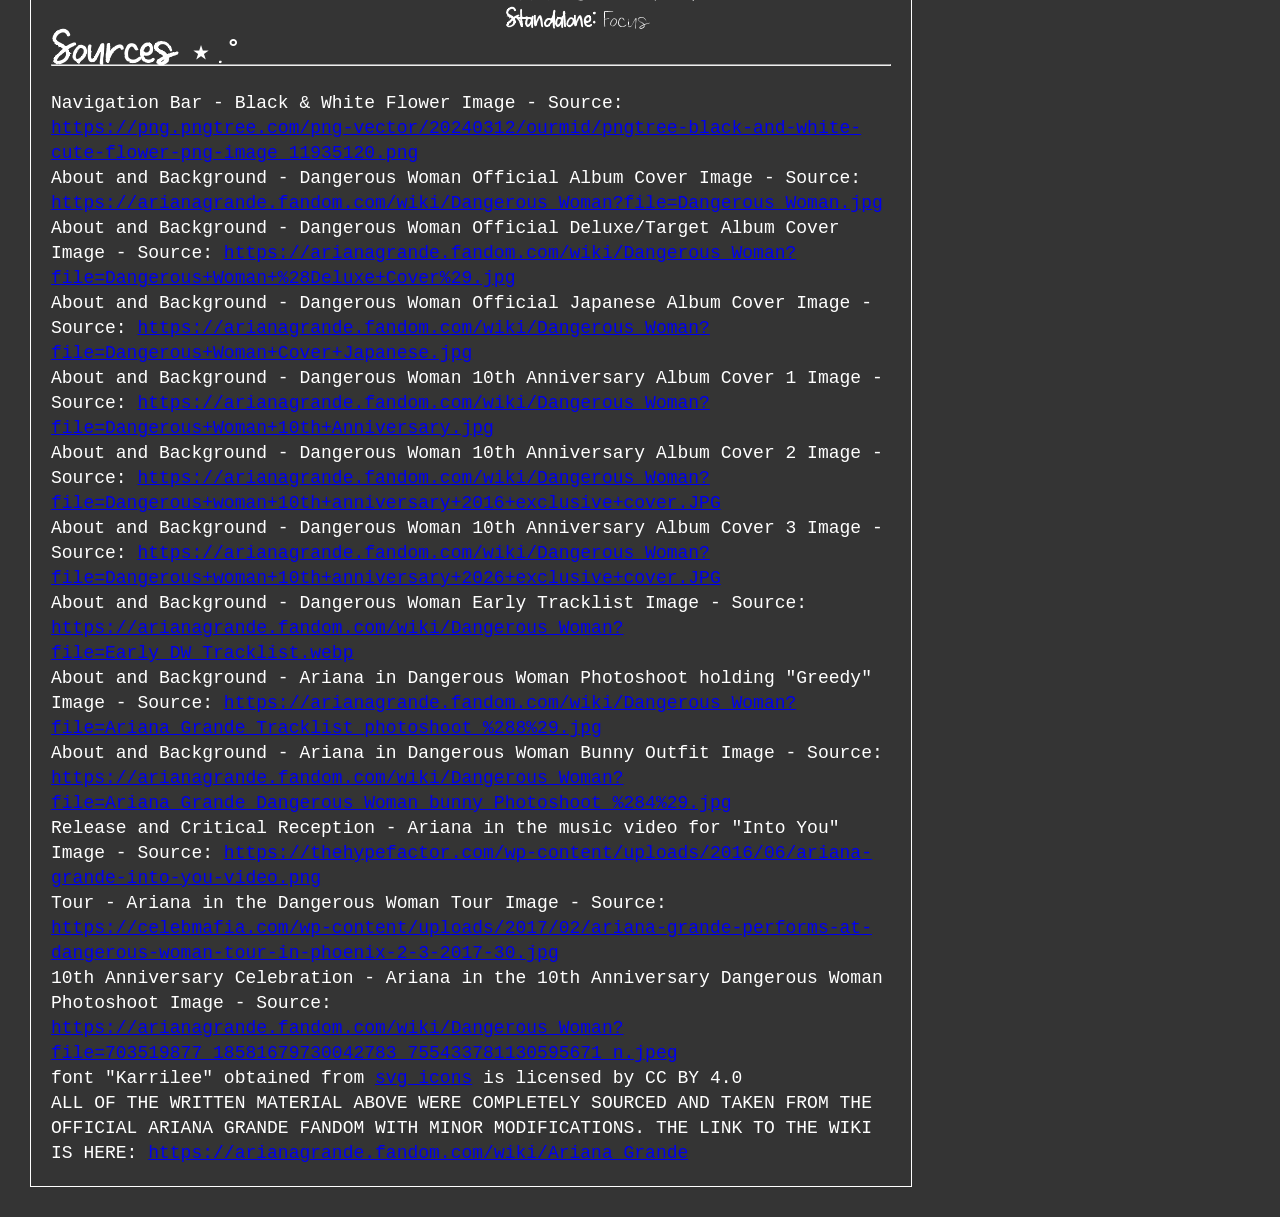
==== commit 100988d3: "completed song json + new sections" ====
--- a/album_files/dangerous_woman.html
+++ b/album_files/dangerous_woman.html
@@ -161,6 +161,94 @@
             <br>
             <p>On May 20, 2026, the official Tenth Anniversary Edition was released in three new physical cover artwork variants, including the previously SoundCloud-exclusive track "Knew Better Part Two".</p>
             <br>
+            <hr>
+            <div id="details">
+                <div id="song-container">
+                    <div id="left">
+                        <h2 id="album_details" class="subheading">Album Details <span style="font-size: 30px;">⋆ . ˚</span></h2>
+                    </div>
+                    <div id="right">
+                        <button class="song-button sound" id="info-btn" style="font-size: 200%;">Full Tracklist</button>
+                        <button class="song-button sound" id="lyric-btn" style="font-size: 200%;">Singles</button>
+                        <button class="song-button sound" id="sources-btn" style="font-size: 200%;">Deluxe/Exclusives</a>
+                    </div>
+                </div>
+                <hr>
+                <br>
+                <div class="song_page">
+                <div id="main_img_carousel">
+                    <figure id="song_album_cover">
+                        <img id="song-cover" src="../images/dw_album_cover.webp">
+                    </figure>
+                </div>
+                <div class="information show">
+                    <a class="list sound" href="songs.html?id=moonlight"><span class="inf">1. </span>Moonlight</a>
+                    <br>
+                    <a class="list sound" href="songs.html?id=dangerous-woman"><span class="inf">2. </span>Dangerous Woman</a>
+                    <br>
+                    <a class="list sound" href="songs.html?id=be-alright"><span class="inf">3. </span>Be Alright</a>
+                    <br>
+                    <a class="list sound" href="songs.html?id=into-you"><span class="inf">4. </span>Into You</a>
+                    <br>
+                    <a class="list sound" href="songs.html?id=side-to-side"><span class="inf">5. </span>Side To Side</a>
+                    <br>
+                    <a class="list sound" href="songs.html?id=lmly"><span class="inf">6. </span>Let Me Love You</a>
+                    <br>
+                    <a class="list sound" href="songs.html?id=greedy"><span class="inf">7. </span>Greedy</a>
+                    <br>
+                    <a class="list sound" href="songs.html?id=leave-me-lonely"><span class="inf">8. </span>Leave Me Lonely</a>
+                    <br>
+                    <a class="list sound" href="songs.html?id=everyday"><span class="inf">9. </span>Everyday</a>
+                    <br>
+                    <a class="list sound" href="songs.html?id=sometimes"><span class="inf">10. </span>Sometimes</a>
+                    <br>
+                    <a class="list sound" href="songs.html?id=idc"><span class="inf">11. </span>I Don't Care</a>
+                    <br>
+                    <a class="list sound" href="songs.html?id=bad-decisions"><span class="inf">12. </span>Bad Decisions</a>
+                    <br>
+                    <a class="list sound" href="songs.html?id=touch-it"><span class="inf">13. </span>Touch It</a>
+                    <br>
+                    <a class="list sound" href="songs.html?id=kbfb"><span class="inf">14. </span>Knew Better / Forever Boy</a>
+                    <br>
+                    <a class="list sound" href="songs.html?id=thinking-bout-you"><span class="inf">15. </span>Thinking Bout You</a>
+                    <br>
+                    <a class="list sound" href="songs.html?id=step-on-up"><span class="inf">16. </span>Step On Up</a>
+                    <br>
+                    <a class="list sound" href="songs.html?id=js(gia)"><span class="inf">17. </span>Jason's Song (Gave It Away)</a>
+                    <br>
+                    <a class="list sound" href="songs.html?id=kbpt"><span class="inf">18. </span>Knew Better Part Two</a>
+                    <br>
+                    <a class="list sound" href="songs.html?id=focus"><span class="inf">Standalone: </span>Focus</a>
+                    <br>
+                </div>
+                <div class="lyrical_content">
+                    <a class="list sound" href="songs.html?id=dangerous-woman"><span class="inf">Lead Single: </span> </span>Dangerous Woman</a>
+                    <br>
+                    <a class="list sound" href="songs.html?id=into-you"><span class="inf">Single: </span> </span>Into You</a>
+                    <br>
+                    <a class="list sound" href="songs.html?id=side-to-side"><span class="inf">Single: </span> </span>Side To Side</a>
+                    <br>
+                    <a class="list sound" href="songs.html?id=everyday"><span class="inf">Single: </span> </span>Everyday</a>
+                    <br>
+                    <a class="list sound" href="songs.html?id=be-alright"><span class="inf">Promotional Single: </span> </span>Be Alright</a>
+                    <br>
+                    <a class="list sound" href="songs.html?id=lmly"><span class="inf">Promotional Single: </span> </span>Let Me Love You</a>
+                    <br>
+                    <a class="list sound" href="songs.html?id=js(gia)"><span class="inf">Promotional Single: </span> </span>Jason's Song (Gave It Away)</a>
+                    <br>
+                </div>
+                <div class="source_content">
+                    <a class="list sound" href="songs.html?id=step-on-up"><span class="inf">Exclusive: </span>Step On Up</a>
+                    <br>
+                    <a class="list sound" href="songs.html?id=js(gia)"><span class="inf">Exclusive: </span>Jason's Song (Gave It Away)</a>
+                    <br>
+                    <a class="list sound" href="songs.html?id=kbpt"><span class="inf">Exclusive: </span>Knew Better Part Two</a>
+                    <br>
+                    <a class="list sound" href="songs.html?id=focus"><span class="inf">Exclusive/Standalone: </span>Focus</a>
+                    <br>
+                </div>
+            </div>
+            </div>
             <h2 id="sources" class="subheading">Sources <span style="font-size: 30px;">⋆ . ˚</span></h2>
             <hr>
             <br>
@@ -192,6 +280,8 @@
             <br>
             <a class="sound" href="#anniversary"><span style="font-size: 35px;">⋆ </span>10th Anniversary Celebration </a>
             <br>
+            <a class="sound" href="#album_details"><span style="font-size: 35px;">⋆ </span>Album Details</a>
+            <br>
             <a class="sound" href="#sources"><span style="font-size: 35px;">⋆ </span>Sources</a>
             <br>
             <h2 class="toc_subheading">Other <span style="font-size: 20px;">⋆ . ˚</span></h2>
--- a/style.css
+++ b/style.css
@@ -400,7 +400,9 @@
    display: none;
    font-size: 23px;
    font-family: "Karrilee", sans-serif;
-   max-height: 80vh;
+   max-height: 70vh;
+   min-height: 30vh;
+   min-width: 500px;
    overflow-y: auto;
 }
 
@@ -425,7 +427,7 @@
    display: flex;
    justify-content: flex-end;
    align-items: center;
-   gap: 120px;
+   gap: clamp(30px, 4vw, 120px);
 }
 
 #song-container {
@@ -448,4 +450,20 @@
 
 .song-button:hover {
    transform: scale(1.3);
+}
+
+/* OTHER */
+
+.list {
+   display: inline-block;
+   text-decoration: none;
+   color: white;
+   font-size: 120%;
+
+   transition: transform 0.3s ease;
+}
+
+.list:hover {
+   transform: scale(1.1) translateX(15px);
+   text-decoration: underline;
 }
